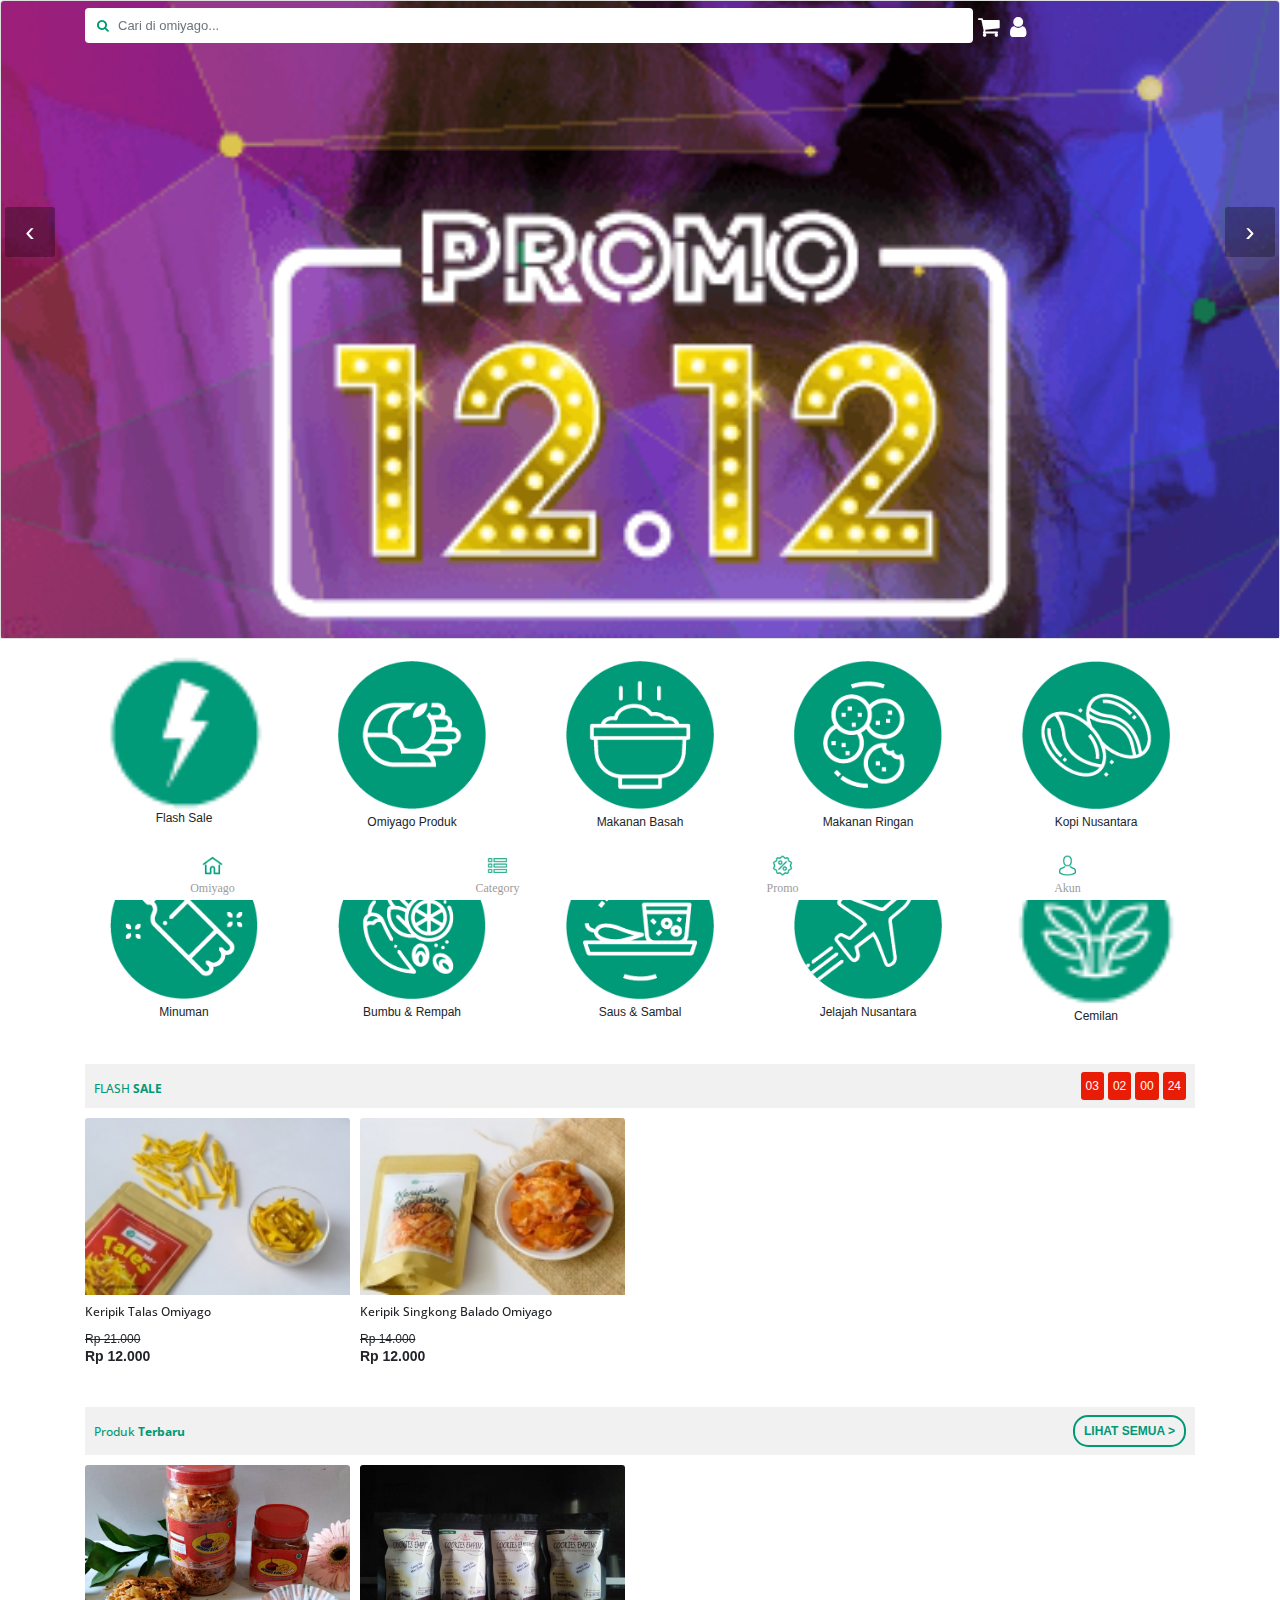
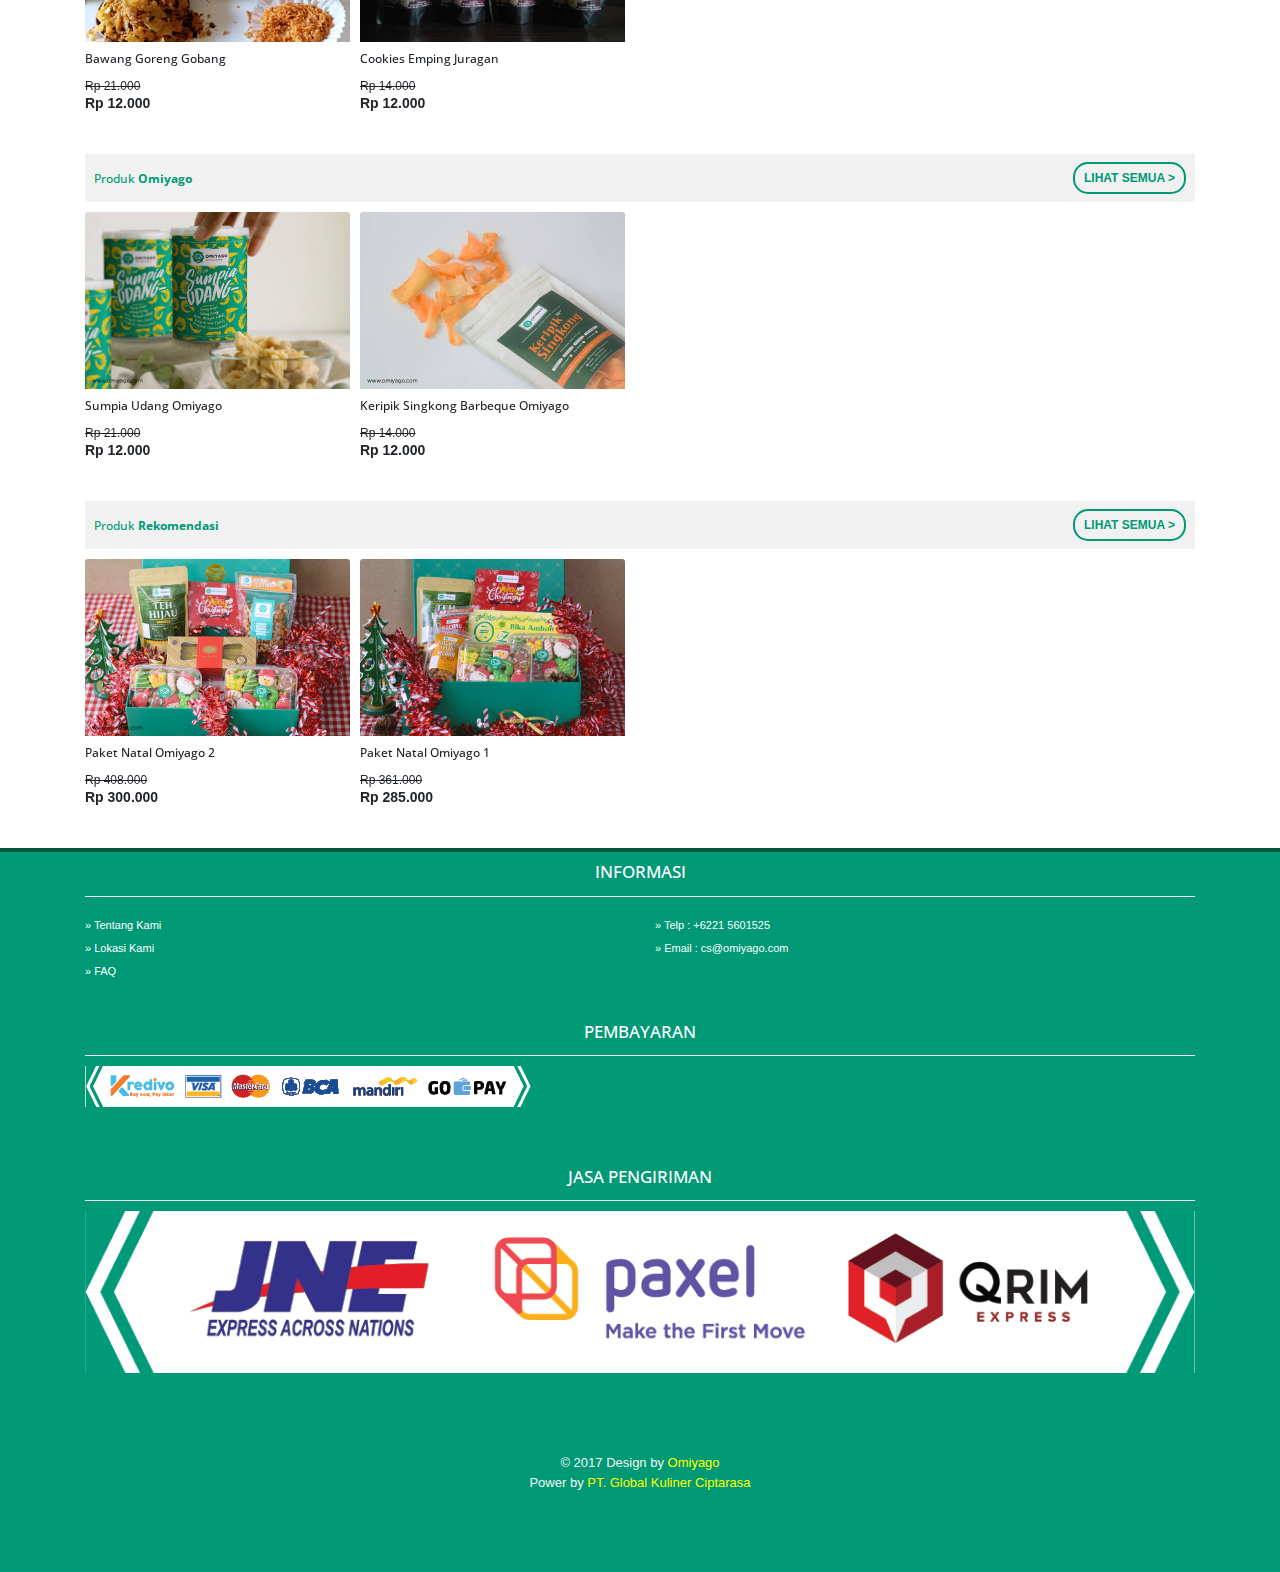
==== index.html @ 8046efe5 "first commit" ====
<!DOCTYPE html>
<html lang="en">

<head>

  <meta charset="utf-8">
  <meta name="viewport" content="width=device-width, initial-scale=1, shrink-to-fit=no">
  <meta name="description" content="">
  <meta name="author" content="">

  <title>Pusat Camilan Dan Oleh Oleh Khas Nusantara | Omiyago</title>

  <!-- Bootstrap core CSS -->
  <link href="vendor/bootstrap/css/bootstrap.min.css" rel="stylesheet">

  <!-- Custom fonts for this template -->
  <link href="vendor/fontawesome-free/css/all.min.css" rel="stylesheet" type="text/css">
  <link href='https://fonts.googleapis.com/css?family=Lora:400,700,400italic,700italic' rel='stylesheet' type='text/css'>
  <link href='https://fonts.googleapis.com/css?family=Open+Sans:300italic,400italic,600italic,700italic,800italic,400,300,600,700,800' rel='stylesheet' type='text/css'>


  <!-- Font Aweseom -->
  <link rel="stylesheet" href="https://cdnjs.cloudflare.com/ajax/libs/font-awesome/4.7.0/css/font-awesome.min.css">

  <!-- Slideshow core CSS -->
  <link rel="stylesheet" href="owlcarousel/assets/owl.carousel.min.css">
  <link rel="stylesheet" href="owlcarousel/assets/owl.theme.default.min.css">

  <!-- Custom styles for this template -->
  <link href="assets/css/style.css" rel="stylesheet">

</head>

<body>

  <!-- Navigation -->
  <nav class="navbar navbar-expand-lg navbar-light fixed-top" id="mainNav">
    <div class="container">
      <form>
        <div class="form-group">
          <input type="text" class="form-control" placeholder="Cari di omiyago...">
        </div>
        <button type="submit" class="btn btn-primary"><i class="fa fa-search" aria-hidden="true"></i></button>
      </form>
      <div class="iconTop">
        <div class="iconNavbar cart">
          <i class="fa fa-shopping-cart" aria-hidden="true"></i>
        </div>
        <div class="iconNavbar user">
          <i class="fa fa-user" aria-hidden="true"></i>
        </div>
      </div>
    </div>
  </nav>

  <section id="slideProduk">
    <div class="slidercontent">
      <div id="carousel" class="owl-carousel owl-theme">
        <div class="item">
          <div class="card h-100">
            <a href="#"><img class="card-img-top" src="assets/img/banner1.png" alt=""></a>
          </div>
        </div>
        <div class="item">
          <div class="card h-100">
            <a href="#"><img class="card-img-top" src="assets/img/banner1.png" alt=""></a>
          </div>
        </div>
        <div class="item">
          <div class="card h-100">
            <a href="#"><img class="card-img-top" src="assets/img/banner1.png" alt=""></a>
          </div>
        </div>
      </div>
    </div>
  </section>

  <section id="icons">
    <div class="container">
      <div class="row pt-3">
        <div class="cols">
          <div class="iconBullet">
            <img src="assets/img/bullet1.png" class="img-fluid">
            <div class="descIcons">
              <p>Flash Sale</p>
            </div>
          </div>
        </div>
        <div class="cols">
          <div class="iconBullet">
            <img src="assets/img/bullet2.png" class="img-fluid">
            <div class="descIcons">
              <p>Omiyago Produk</p>
            </div>
          </div>
        </div>
        <div class="cols">
          <div class="iconBullet">
            <img src="assets/img/bullet3.png" class="img-fluid">
            <div class="descIcons">
              <p>Makanan Basah</p>
            </div>
          </div>
        </div>
        <div class="cols">
          <div class="iconBullet">
            <img src="assets/img/bullet4.png" class="img-fluid">
            <div class="descIcons">
              <p>Makanan Ringan</p>
            </div>
          </div>
        </div>
        <div class="cols">
          <div class="iconBullet">
            <img src="assets/img/bullet5.png" class="img-fluid">
            <div class="descIcons">
              <p>Kopi Nusantara</p>
            </div>
          </div>
        </div>
      </div>
      <div class="row pt-3 pb-0">
        <div class="cols">
          <div class="iconBullet">
            <img src="assets/img/bullet6.png" class="img-fluid">
            <div class="descIcons">
              <p>Minuman</p>
            </div>
          </div>
        </div>
        <div class="cols">
          <div class="iconBullet">
            <img src="assets/img/bullet7.png" class="img-fluid">
            <div class="descIcons">
              <p>Bumbu & Rempah</p>
            </div>
          </div>
        </div>
        <div class="cols">
          <div class="iconBullet">
            <img src="assets/img/bullet8.png" class="img-fluid">
            <div class="descIcons">
              <p>Saus & Sambal</p>
            </div>
          </div>
        </div>
        <div class="cols">
          <div class="iconBullet">
            <img src="assets/img/bullet9.png" class="img-fluid">
            <div class="descIcons">
              <p>Jelajah Nusantara</p>
            </div>
          </div>
        </div>
        <div class="cols">
          <div class="iconBullet">
            <img src="assets/img/bullet10.png" class="img-fluid">
            <div class="descIcons">
              <p>Cemilan</p>
            </div>
          </div>
        </div>
      </div>
    </div>
  </section>

  <section id="colProduk">
    <div class="container">
      <div class="heading">
        <h2>FLASH <span>SALE</span></h2>
        <div class="timer">
          <div class="time">03</div><div class="time">02</div><div class="time">00</div><div class="time">24</div>
        </div>
      </div>
      <div class="row">
        <div class="col-12 col-sm-6">
          <div id="carousel2" class="owl-carousel owl-theme">
            <div class="item">
              <div class="cards h-100">
                <a href="#">
                  <img class="card-img-top" src="assets/img/produk1.jpg" alt="">
                  <div class="descProduk">
                    <h2>Keripik Talas Omiyago</h2>
                    <div class="price">
                      <del>Rp 21.000</del>
                      <p>Rp 12.000</p>
                    </div>
                  </div>
                </a>
              </div>
            </div>

            <div class="item">
              <div class="cards h-100">
                <a href="#">
                  <img class="card-img-top" src="assets/img/produk2.jpg" alt="">
                  <div class="descProduk">
                    <h2>Keripik Singkong Balado Omiyago</h2>
                    <div class="price">
                      <del>Rp 14.000</del>
                      <p>Rp 12.000</p>
                    </div>
                  </div>
                </a>
              </div>
            </div>

            <div class="item">
              <div class="cards h-100">
                <a href="#">
                  <img class="card-img-top" src="assets/img/produk3.jpg" alt="">
                  <div class="descProduk">
                    <h2>Kacang Telur Medan Manis Omiyago 100gr</h2>
                    <div class="price">
                      <del>Rp 16.000</del>
                      <p>Rp 12.000</p>
                    </div>
                  </div>
                </a>
              </div>
            </div>
          </div>
        </div>
      </div>
    </div>
  </section>

  <section id="colProduk">
    <div class="container">
      <div class="heading">
        <h2>Produk <span>Terbaru</span></h2>
        <div class="more">
          <div class="textMore">
            <p>LIHAT SEMUA ></p>
          </div>
        </div>
      </div>
      <div class="row">
        <div class="col-12 col-sm-6">
          <div id="carousel3" class="owl-carousel owl-theme">
            <div class="item">
              <div class="cards h-100">
                <a href="#">
                  <img class="card-img-top" src="assets/img/produk4.jpg" alt="">
                  <div class="descProduk">
                    <h2>Bawang Goreng Gobang</h2>
                    <div class="price">
                      <del>Rp 21.000</del>
                      <p>Rp 12.000</p>
                    </div>
                  </div>
                </a>
              </div>
            </div>

            <div class="item">
              <div class="cards h-100">
                <a href="#">
                  <img class="card-img-top" src="assets/img/produk5.jpg" alt="">
                  <div class="descProduk">
                    <h2>Cookies Emping Juragan</h2>
                    <div class="price">
                      <del>Rp 14.000</del>
                      <p>Rp 12.000</p>
                    </div>
                  </div>
                </a>
              </div>
            </div>

            <div class="item">
              <div class="cards h-100">
                <a href="#">
                  <img class="card-img-top" src="assets/img/produk6.jpg" alt="">
                  <div class="descProduk">
                    <h2>Kering Kentang Mustofa</h2>
                    <div class="price">
                      <del>Rp 16.000</del>
                      <p>Rp 12.000</p>
                    </div>
                  </div>
                </a>
              </div>
            </div>
          </div>
        </div>
      </div>
    </div>
  </section>

  <section id="colProduk">
    <div class="container">
      <div class="heading">
        <h2>Produk <span>Omiyago</span></h2>
        <div class="more">
          <div class="textMore">
            <p>LIHAT SEMUA ></p>
          </div>
        </div>
      </div>
      <div class="row">
        <div class="col-12 col-sm-6">
          <div id="carousel4" class="owl-carousel owl-theme">
            <div class="item">
              <div class="cards h-100">
                <a href="#">
                  <img class="card-img-top" src="assets/img/produk7.jpg" alt="">
                  <div class="descProduk">
                    <h2>Sumpia Udang Omiyago</h2>
                    <div class="price">
                      <del>Rp 21.000</del>
                      <p>Rp 12.000</p>
                    </div>
                  </div>
                </a>
              </div>
            </div>

            <div class="item">
              <div class="cards h-100">
                <a href="#">
                  <img class="card-img-top" src="assets/img/produk8.jpg" alt="">
                  <div class="descProduk">
                    <h2>Keripik Singkong Barbeque Omiyago</h2>
                    <div class="price">
                      <del>Rp 14.000</del>
                      <p>Rp 12.000</p>
                    </div>
                  </div>
                </a>
              </div>
            </div>

            <div class="item">
              <div class="cards h-100">
                <a href="#">
                  <img class="card-img-top" src="assets/img/produk3.jpg" alt="">
                  <div class="descProduk">
                    <h2>Kacang Telur Medan Manis Omiyago 100gr</h2>
                    <div class="price">
                      <del>Rp 16.000</del>
                      <p>Rp 12.000</p>
                    </div>
                  </div>
                </a>
              </div>
            </div>
          </div>
        </div>
      </div>
    </div>
  </section>

  <section id="colProduk">
    <div class="container">
      <div class="heading">
        <h2>Produk <span>Rekomendasi</span></h2>
        <div class="more">
          <div class="textMore">
            <p>LIHAT SEMUA ></p>
          </div>
        </div>
      </div>
      <div class="row">
        <div class="col-12 col-sm-6">
          <div id="carousel5" class="owl-carousel owl-theme">
            <div class="item">
              <div class="cards h-100">
                <a href="#">
                  <img class="card-img-top" src="assets/img/produk9.jpg" alt="">
                  <div class="descProduk">
                    <h2>Paket Natal Omiyago 2</h2>
                    <div class="price">
                      <del>Rp 408.000</del>
                      <p>Rp 300.000</p>
                    </div>
                  </div>
                </a>
              </div>
            </div>

            <div class="item">
              <div class="cards h-100">
                <a href="#">
                  <img class="card-img-top" src="assets/img/produk10.jpg" alt="">
                  <div class="descProduk">
                    <h2>Paket Natal Omiyago 1</h2>
                    <div class="price">
                      <del>Rp 361.000</del>
                      <p>Rp 285.000</p>
                    </div>
                  </div>
                </a>
              </div>
            </div>

            <div class="item">
              <div class="cards h-100">
                <a href="#">
                  <img class="card-img-top" src="assets/img/produk11.jpg" alt="">
                  <div class="descProduk">
                    <h2>Paket Natal Traveloka</h2>
                    <div class="price">
                      <del>Rp 16.000</del>
                      <p>Rp 12.000</p>
                    </div>
                  </div>
                </a>
              </div>
            </div>
          </div>
        </div>
      </div>
    </div>
  </section>

  <footer>
    <div class="container">
      <div class="footerLink">
        <div class="heading">
          <h2>INFORMASI</h2>
        </div>
        <div class="row">
          <div class="col-6 colsm-6">
            <div class="linkFooter">
              <ul>
                <li>
                  <a href="#">» Tentang Kami</a>
                </li>
                <li>
                  <a href="#">» Lokasi Kami</a>
                </li>
                <li>
                  <a href="#">» FAQ</a>
                </li>
              </ul>
            </div>
          </div>
          <div class="col-6 colsm-6">
            <div class="linkFooter">
              <ul>
                <li>
                  <a href="#">» Telp : +6221 5601525</a>
                </li>
                <li>
                  <a href="#">» Email : cs@omiyago.com</a>
                </li>
              </ul>
            </div>
          </div>
        </div>
      </div>
      <br>
      <div class="footerLink">
        <div class="heading">
          <h2>PEMBAYARAN</h2>
        </div>
        <div class="row">
          <div class="col-12 colsm-12">
            <div class="linkFooter">
              <img src="assets/img/payment.png" class="img-fluid">
            </div>
          </div>
        </div>
      </div>
      <br>
      <br>
      <div class="footerLink">
        <div class="heading">
          <h2>JASA PENGIRIMAN</h2>
        </div>
        <div class="row">
          <div class="col-12 colsm-12">
            <div class="linkFooter">
              <img src="assets/img/shipping.png" class="img-fluid">
            </div>
          </div>
        </div>
      </div>
      <div class="copyright">
        <p>© 2017 Design by <span>Omiyago</span></p>
        <p>Power by <span>PT. Global Kuliner Ciptarasa</span></p>
      </div>
    </div>
  </footer>

  <div class="menuButton">
    <div class="container">
      <div class="row">
        <div class="col-3">
          <div class="colMenus">
            <a href="#">
              <img src="assets/img/home.png" class="img-fluid">
              <p>Omiyago</p>
            </a>
          </div>
        </div>
        <div class="col-3">
          <div class="colMenus">
            <a href="#">
              <img src="assets/img/kategori.png" class="img-fluid">
              <p>Category</p>
            </a>
          </div>
        </div>
        <div class="col-3">
          <div class="colMenus">
            <a href="#">
              <img src="assets/img/promo.png" class="img-fluid">
              <p>Promo</p>
            </a>
          </div>
        </div>
        <div class="col-3">
          <div class="colMenus">
            <a href="#">
              <img src="assets/img/akun.png" class="img-fluid">
              <p>Akun</p>
            </a>
          </div>
        </div>
      </div>
    </div>
  </div>


  <!-- Bootstrap core JavaScript -->
  <script src="vendor/jquery/jquery.min.js"></script>
  <script src="owlcarousel/owl.carousel.js"></script>
  <script src="vendor/bootstrap/js/bootstrap.bundle.min.js"></script>



  <script>
    $(document).ready(function() {
      $("#carousel").owlCarousel({
        nav: true,
        loop: true,
        margin: 0,
        dots : false,
        autoplay:true,
        autoplayTimeout: 8000,
        autoplaySpeed: 5000,
        responsive:{
          0:{
              items:1
          },
          600:{
              items:1
          },
          1000:{
              items:1
          }
        }
      });

      $("#carousel2").owlCarousel({
        nav: false,
        loop: true,
        margin: 10,
        dots : false,
        autoplay:false,
        autoplayTimeout: 8000,
        autoplaySpeed: 5000,
        responsive:{
          0:{
              items:2
          },
          600:{
              items:2
          },
          1000:{
              items:2
          }
        }
      });

      $("#carousel3").owlCarousel({
        nav: false,
        loop: true,
        margin: 10,
        dots : false,
        autoplay:false,
        autoplayTimeout: 8000,
        autoplaySpeed: 5000,
        responsive:{
          0:{
              items:2
          },
          600:{
              items:2
          },
          1000:{
              items:2
          }
        }
      });

      $("#carousel4").owlCarousel({
        nav: false,
        loop: true,
        margin: 10,
        dots : false,
        autoplay:false,
        autoplayTimeout: 8000,
        autoplaySpeed: 5000,
        responsive:{
          0:{
              items:2
          },
          600:{
              items:2
          },
          1000:{
              items:2
          }
        }
      });

      $("#carousel5").owlCarousel({
        nav: false,
        loop: true,
        margin: 10,
        dots : false,
        autoplay:false,
        autoplayTimeout: 8000,
        autoplaySpeed: 5000,
        responsive:{
          0:{
              items:2
          },
          600:{
              items:2
          },
          1000:{
              items:2
          }
        }
      });


    });
  </script>

</body>

</html>
---- assets/css/style.css ----
body {
  font-size: 20px;
  color: #212529;
  font-family: sans-serif;
}

p {
  line-height: 1.5;
  margin: 30px 0;
}

p a {
  text-decoration: underline;
}

h1,
h2,
h3,
h4,
h5,
h6 {
  font-family: 'Open Sans', 'Helvetica Neue', Helvetica, Arial, sans-serif;
}

a {
  color: #212529;
  transition: all 0.2s;
}

a:hover {
  color: inherit;
  text-decoration: none;
}

::-moz-selection {
  color: #fff;
  background: #0085A1;
  text-shadow: none;
}

::selection {
  color: #fff;
  background: #0085A1;
  text-shadow: none;
}

img::-moz-selection {
  color: #fff;
  background: transparent;
}

img::selection {
  color: #fff;
  background: transparent;
}

img::-moz-selection {
  color: #fff;
  background: transparent;
}

#mainNav {
  position: absolute;
  background: transparent;
}
#mainNav form{
  width: 80%;
  position: relative;
}
#mainNav form input{
  border: 0px;
  height: 35px;
  font-size: 13px;
  padding-left: 33px;
}
#mainNav form button{
  top: -1px;
  border: 0px;
  color: #009975;
  position: absolute;
  background: transparent;
}
#mainNav form button i{
  font-size: 13px;
}
#mainNav .iconTop {
  width: 20%;
  margin-top: -11px;
}
#mainNav .iconTop .iconNavbar {
  float: left;
  width: 30px;
  text-align: center;
}
#mainNav .iconTop .iconNavbar i{
  color: #ffffff;
  font-size: 23px;
}

#mainNav .navbar-brand {
  font-weight: 800;
  color: #343a40;
}

#mainNav .navbar-toggler {
  font-size: 12px;
  font-weight: 800;
  padding: 13px;
  text-transform: uppercase;
  color: #343a40;
}

#mainNav .navbar-nav > li.nav-item > a {
  font-size: 12px;
  font-weight: 800;
  letter-spacing: 1px;
  text-transform: uppercase;
}

@media only screen and (min-width: 992px) {
  #mainNav {
    border-bottom: 1px solid transparent;
    background: transparent;
  }
  #mainNav .navbar-brand {
    padding: 10px 20px;
    color: #fff;
  }
  #mainNav .navbar-brand:focus, #mainNav .navbar-brand:hover {
    color: rgba(255, 255, 255, 0.8);
  }
  #mainNav .navbar-nav > li.nav-item > a {
    padding: 10px 20px;
    color: #fff;
  }
  #mainNav .navbar-nav > li.nav-item > a:focus, #mainNav .navbar-nav > li.nav-item > a:hover {
    color: rgba(255, 255, 255, 0.8);
  }
}

@media only screen and (min-width: 992px) {
  #mainNav {
    transition: background-color 0.2s;
    /* Force Hardware Acceleration in WebKit */
    transform: translate3d(0, 0, 0);
    -webkit-backface-visibility: hidden;
  }
  #mainNav.is-fixed {
    /* when the user scrolls down, we hide the header right above the viewport */
    position: fixed;
    top: -67px;
    transition: transform 0.2s;
    border-bottom: 1px solid white;
    background-color: rgba(255, 255, 255, 0.9);
  }
  #mainNav.is-fixed .navbar-brand {
    color: #212529;
  }
  #mainNav.is-fixed .navbar-brand:focus, #mainNav.is-fixed .navbar-brand:hover {
    color: #0085A1;
  }
  #mainNav.is-fixed .navbar-nav > li.nav-item > a {
    color: #212529;
  }
  #mainNav.is-fixed .navbar-nav > li.nav-item > a:focus, #mainNav.is-fixed .navbar-nav > li.nav-item > a:hover {
    color: #0085A1;
  }
  #mainNav.is-visible {
    /* if the user changes the scrolling direction, we show the header */
    transform: translate3d(0, 100%, 0);
  }
}

#slideProduk .slidercontent .owl-nav {
  top: 30%;
  width: 100%;
  position: absolute;
}
#slideProduk .slidercontent .owl-nav button{
  width: 50px;
  height: 50px;
  color: #ffffff;
  background-color: rgba(0,0,0,0.3);
}
#slideProduk .slidercontent .owl-nav button span{
  font-size: 28px;
}
#slideProduk .slidercontent .owl-nav button.owl-prev{
  float: left;
}
#slideProduk .slidercontent .owl-nav button.owl-next{
  float: right;
}


#icons .cols {
  float: left;
  width: 20%;
  text-align: center;
}
#icons .cols .iconBullet img{
  width: 70%;
}
#icons .cols .iconBullet .descIcons p {
  margin: 0px;
  font-size: 12px;
  line-height: 15px;
  font-weight: 500;
}

#masterBannerProduk .slideThumb .slider figure {
  margin-bottom: 0px;
}
#masterBannerProduk .titleProduk {
  margin-left: 15px;
  margin-right: 15px;
  margin-bottom: 15px;
  padding-bottom: 15px;
  border-bottom: 1px solid #c9c9c9;
}
#masterBannerProduk .titleProduk h2 {
  color: #1ABC9C;
  font-size: 22px;
  font-weight: 600;
}
#masterBannerProduk .titleProduk .priceDetail h3 {
  font-size: 22px;
  font-family: serif;
  margin-bottom: 0px;
}
#masterBannerProduk .titleProduk .priceDetail h3 span {
  color: #c5c5c5;
  margin-right: 11px;
  text-decoration: line-through;
}

#masterBannerProduk .descProdukDetail {
  margin: 15px;
}
#masterBannerProduk .descProdukDetail h1 {
  font-size: 13px;
  font-weight: bolder;
}
#masterBannerProduk .descProdukDetail p{
  font-size: 13px;
  color: #6e6e6e;
  font-family: serif;
}





#colProduk {
  margin-top: 40px;
  margin-bottom: 40px;
}
#colProduk .heading {
  padding: 8px 9px;
  overflow: hidden;
  margin-bottom: 10px;
  background-color: #f1f1f1;
}
#colProduk .heading h2{
  float: left;
  color: #009975;
  font-size: 12px;
  padding-top: 10px;
  margin-bottom: 0px;
}
#colProduk .heading h2 span{
  font-weight: bold;
}
#colProduk .heading .more {
  float: right;
}
#colProduk .heading .more .textMore {
  color: #009975;
  padding: 5px 9px;
  border-radius: 15px;
  border: 2px solid #009975;
}
#colProduk .heading .more .textMore p {
  margin: 0px;
  font-size: 12px;
  font-weight: 600;
}
#colProduk .heading .timer{
  float: right;
  margin-bottom: 0px;
}
#colProduk .heading .timer .time{
  float: left;
  padding: 5px;
  color: #ffffff;
  font-size: 12px;
  margin-left: 4px;
  border-radius: 3px;
  background: #e91c06;
  font-family: sans-serif;
}
#colProduk .item img {
  margin-bottom: 10px;
}
#colProduk .descProduk h2 {
  font-size: 12px;
  margin-bottom: 2px;
}
#colProduk .descProduk .price del {
  margin: 0px;
  font-size: 12px;
}
#colProduk .descProduk .price p {
  margin: 0px;
  font-size: 14px;
  margin-top: -5px;
  font-weight: 600;
}


footer {
  padding-top: 10px;
  background-color: #009975;
  border-top: 4px solid #005642;
}
footer .heading{
  text-align: center;
  margin-bottom: 10px;
  padding-bottom: 5px;
  border-bottom: 1px solid #f1f1f1;
}
footer .heading h2{
  color: #ffffff;
  font-size: 17px;
}
footer .linkFooter ul {
  padding-left: 0px;
}
footer .linkFooter ul li{
  list-style: none;
  margin-bottom: -7px;
}
footer .linkFooter ul li a{
  color: #ffffff;
  font-size: 11px;
}
footer .copyright {
  margin-top: 4em;
  text-align: center;
  padding-bottom: 4em;
}
footer .copyright p{
  margin: 0px;
  font-size: 13px;
  color: #f6f6f6;
}
footer .copyright p span{
  color: #ffff02;
}

.menuButton {
  bottom: 0;
  width: 100%;
  z-index: 999;
  position: fixed;
  padding: 3px 5px;
  background: #ffffff;
}
.menuButton .colMenus {
  text-align: center;
}
.menuButton .colMenus a img {
  width: 25px;
}
.menuButton .colMenus a p {
  margin: 0px;
  color: #9c9c9c;
  font-size: 12px;
  font-family: serif;
}
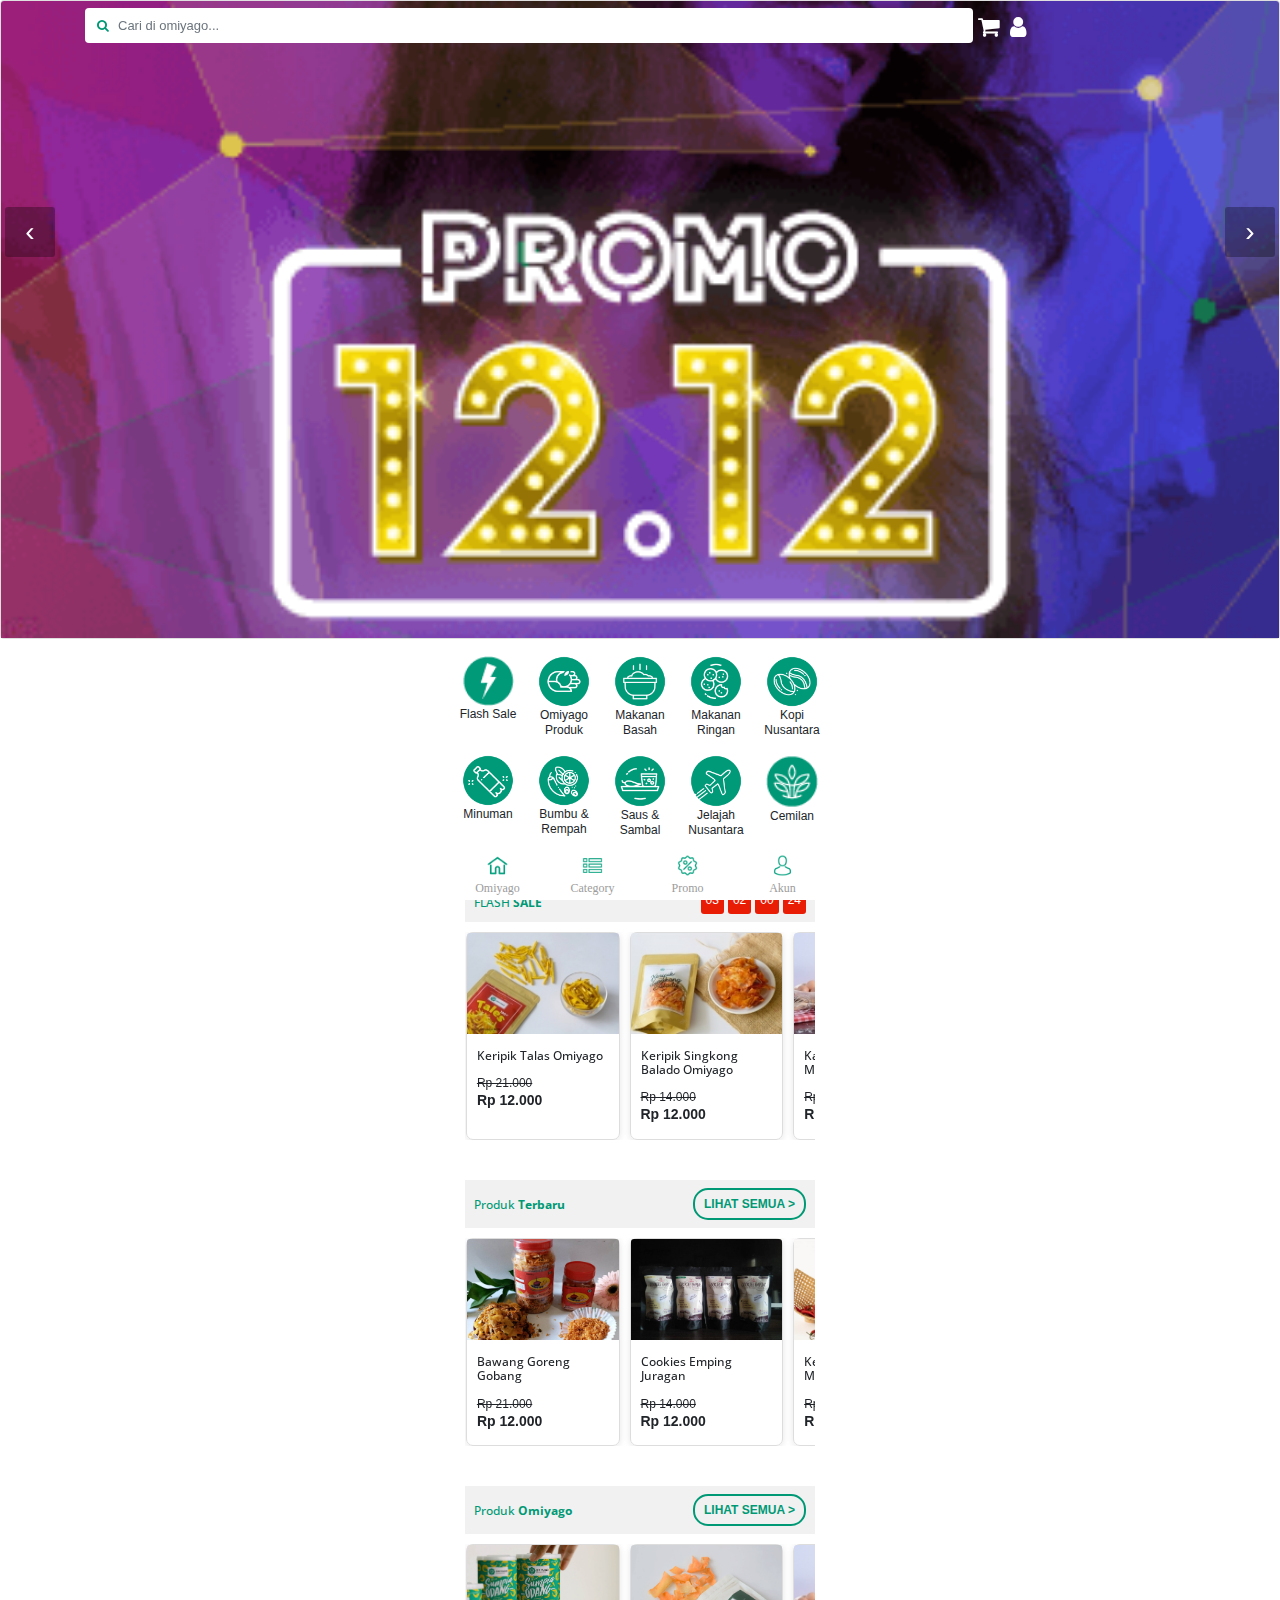
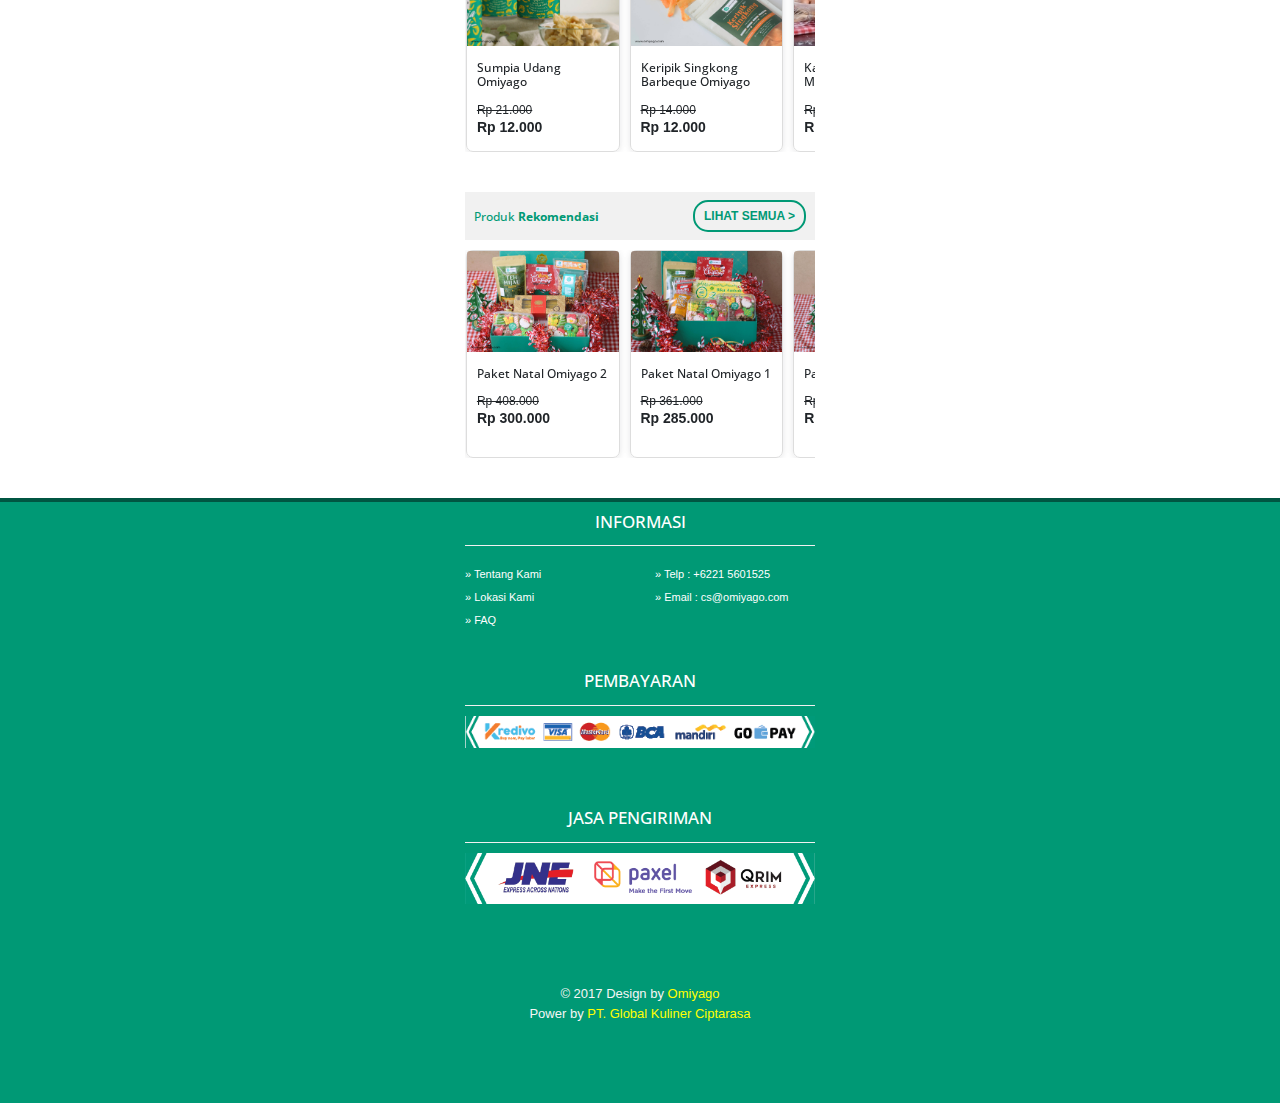
==== commit b9108ff9: "update all" ====
--- a/index.html
+++ b/index.html
@@ -37,7 +37,7 @@
   <nav class="navbar navbar-expand-lg navbar-light fixed-top" id="mainNav">
     <div class="container">
       <form>
-        <div class="form-group">
+        <div class="form-groups">
           <input type="text" class="form-control" placeholder="Cari di omiyago...">
         </div>
         <button type="submit" class="btn btn-primary"><i class="fa fa-search" aria-hidden="true"></i></button>
@@ -77,86 +77,90 @@
 
   <section id="icons">
     <div class="container">
-      <div class="row pt-3">
-        <div class="cols">
-          <div class="iconBullet">
-            <img src="assets/img/bullet1.png" class="img-fluid">
-            <div class="descIcons">
-              <p>Flash Sale</p>
-            </div>
-          </div>
-        </div>
-        <div class="cols">
-          <div class="iconBullet">
-            <img src="assets/img/bullet2.png" class="img-fluid">
-            <div class="descIcons">
-              <p>Omiyago Produk</p>
-            </div>
-          </div>
-        </div>
-        <div class="cols">
-          <div class="iconBullet">
-            <img src="assets/img/bullet3.png" class="img-fluid">
-            <div class="descIcons">
-              <p>Makanan Basah</p>
-            </div>
-          </div>
-        </div>
-        <div class="cols">
-          <div class="iconBullet">
-            <img src="assets/img/bullet4.png" class="img-fluid">
-            <div class="descIcons">
-              <p>Makanan Ringan</p>
-            </div>
-          </div>
-        </div>
-        <div class="cols">
-          <div class="iconBullet">
-            <img src="assets/img/bullet5.png" class="img-fluid">
-            <div class="descIcons">
-              <p>Kopi Nusantara</p>
-            </div>
-          </div>
-        </div>
-      </div>
-      <div class="row pt-3 pb-0">
-        <div class="cols">
-          <div class="iconBullet">
-            <img src="assets/img/bullet6.png" class="img-fluid">
-            <div class="descIcons">
-              <p>Minuman</p>
-            </div>
-          </div>
-        </div>
-        <div class="cols">
-          <div class="iconBullet">
-            <img src="assets/img/bullet7.png" class="img-fluid">
-            <div class="descIcons">
-              <p>Bumbu & Rempah</p>
-            </div>
-          </div>
-        </div>
-        <div class="cols">
-          <div class="iconBullet">
-            <img src="assets/img/bullet8.png" class="img-fluid">
-            <div class="descIcons">
-              <p>Saus & Sambal</p>
-            </div>
-          </div>
-        </div>
-        <div class="cols">
-          <div class="iconBullet">
-            <img src="assets/img/bullet9.png" class="img-fluid">
-            <div class="descIcons">
-              <p>Jelajah Nusantara</p>
-            </div>
-          </div>
-        </div>
-        <div class="cols">
-          <div class="iconBullet">
-            <img src="assets/img/bullet10.png" class="img-fluid">
-            <div class="descIcons">
-              <p>Cemilan</p>
+      <div class="row">
+        <div class="col-12 col-sm-12 col-lg-4 mx-auto">
+          <div class="row pt-3">
+            <div class="cols">
+              <div class="iconBullet">
+                <img src="assets/img/bullet1.png" class="img-fluid">
+                <div class="descIcons">
+                  <p>Flash Sale</p>
+                </div>
+              </div>
+            </div>
+            <div class="cols">
+              <div class="iconBullet">
+                <img src="assets/img/bullet2.png" class="img-fluid">
+                <div class="descIcons">
+                  <p>Omiyago Produk</p>
+                </div>
+              </div>
+            </div>
+            <div class="cols">
+              <div class="iconBullet">
+                <img src="assets/img/bullet3.png" class="img-fluid">
+                <div class="descIcons">
+                  <p>Makanan Basah</p>
+                </div>
+              </div>
+            </div>
+            <div class="cols">
+              <div class="iconBullet">
+                <img src="assets/img/bullet4.png" class="img-fluid">
+                <div class="descIcons">
+                  <p>Makanan Ringan</p>
+                </div>
+              </div>
+            </div>
+            <div class="cols">
+              <div class="iconBullet">
+                <img src="assets/img/bullet5.png" class="img-fluid">
+                <div class="descIcons">
+                  <p>Kopi Nusantara</p>
+                </div>
+              </div>
+            </div>
+          </div>
+          <div class="row pt-3 pb-0">
+            <div class="cols">
+              <div class="iconBullet">
+                <img src="assets/img/bullet6.png" class="img-fluid">
+                <div class="descIcons">
+                  <p>Minuman</p>
+                </div>
+              </div>
+            </div>
+            <div class="cols">
+              <div class="iconBullet">
+                <img src="assets/img/bullet7.png" class="img-fluid">
+                <div class="descIcons">
+                  <p>Bumbu & Rempah</p>
+                </div>
+              </div>
+            </div>
+            <div class="cols">
+              <div class="iconBullet">
+                <img src="assets/img/bullet8.png" class="img-fluid">
+                <div class="descIcons">
+                  <p>Saus & Sambal</p>
+                </div>
+              </div>
+            </div>
+            <div class="cols">
+              <div class="iconBullet">
+                <img src="assets/img/bullet9.png" class="img-fluid">
+                <div class="descIcons">
+                  <p>Jelajah Nusantara</p>
+                </div>
+              </div>
+            </div>
+            <div class="cols">
+              <div class="iconBullet">
+                <img src="assets/img/bullet10.png" class="img-fluid">
+                <div class="descIcons">
+                  <p>Cemilan</p>
+                </div>
+              </div>
             </div>
           </div>
         </div>
@@ -166,14 +170,18 @@
 
   <section id="colProduk">
     <div class="container">
-      <div class="heading">
-        <h2>FLASH <span>SALE</span></h2>
-        <div class="timer">
-          <div class="time">03</div><div class="time">02</div><div class="time">00</div><div class="time">24</div>
-        </div>
-      </div>
-      <div class="row">
-        <div class="col-12 col-sm-6">
+      <div class="row">
+        <div class="col-12 col-sm-12 col-lg-4 mx-auto">
+          <div class="heading">
+            <h2>FLASH <span>SALE</span></h2>
+            <div class="timer">
+              <div class="time">03</div><div class="time">02</div><div class="time">00</div><div class="time">24</div>
+            </div>
+          </div>
+        </div>
+      </div>
+      <div class="row">
+        <div class="col-12 col-sm-6 col-lg-4 mx-auto">
           <div id="carousel2" class="owl-carousel owl-theme">
             <div class="item">
               <div class="cards h-100">
@@ -227,16 +235,20 @@
 
   <section id="colProduk">
     <div class="container">
-      <div class="heading">
-        <h2>Produk <span>Terbaru</span></h2>
-        <div class="more">
-          <div class="textMore">
-            <p>LIHAT SEMUA ></p>
-          </div>
-        </div>
-      </div>
-      <div class="row">
-        <div class="col-12 col-sm-6">
+      <div class="row">
+        <div class="col-12 col-sm-12 col-lg-4 mx-auto">
+          <div class="heading">
+            <h2>Produk <span>Terbaru</span></h2>
+            <div class="more">
+              <div class="textMore">
+                <p>LIHAT SEMUA ></p>
+              </div>
+            </div>
+          </div>
+        </div>
+      </div>
+      <div class="row">
+        <div class="col-12 col-sm-6 col-lg-4 mx-auto">
           <div id="carousel3" class="owl-carousel owl-theme">
             <div class="item">
               <div class="cards h-100">
@@ -290,16 +302,20 @@
 
   <section id="colProduk">
     <div class="container">
-      <div class="heading">
-        <h2>Produk <span>Omiyago</span></h2>
-        <div class="more">
-          <div class="textMore">
-            <p>LIHAT SEMUA ></p>
-          </div>
-        </div>
-      </div>
-      <div class="row">
-        <div class="col-12 col-sm-6">
+      <div class="row">
+        <div class="col-12 col-sm-12 col-lg-4 mx-auto">
+          <div class="heading">
+            <h2>Produk <span>Omiyago</span></h2>
+            <div class="more">
+              <div class="textMore">
+                <p>LIHAT SEMUA ></p>
+              </div>
+            </div>
+          </div>
+        </div>
+      </div>
+      <div class="row">
+        <div class="col-12 col-sm-6 col-lg-4 mx-auto">
           <div id="carousel4" class="owl-carousel owl-theme">
             <div class="item">
               <div class="cards h-100">
@@ -353,16 +369,20 @@
 
   <section id="colProduk">
     <div class="container">
-      <div class="heading">
-        <h2>Produk <span>Rekomendasi</span></h2>
-        <div class="more">
-          <div class="textMore">
-            <p>LIHAT SEMUA ></p>
-          </div>
-        </div>
-      </div>
-      <div class="row">
-        <div class="col-12 col-sm-6">
+      <div class="row">
+        <div class="col-12 col-sm-12 col-lg-4 mx-auto">
+          <div class="heading">
+            <h2>Produk <span>Rekomendasi</span></h2>
+            <div class="more">
+              <div class="textMore">
+                <p>LIHAT SEMUA ></p>
+              </div>
+            </div>
+          </div>
+        </div>
+      </div>
+      <div class="row">
+        <div class="col-12 col-sm-6 col-lg-4 mx-auto">
           <div id="carousel5" class="owl-carousel owl-theme">
             <div class="item">
               <div class="cards h-100">
@@ -416,70 +436,74 @@
 
   <footer>
     <div class="container">
-      <div class="footerLink">
-        <div class="heading">
-          <h2>INFORMASI</h2>
-        </div>
-        <div class="row">
-          <div class="col-6 colsm-6">
-            <div class="linkFooter">
-              <ul>
-                <li>
-                  <a href="#">» Tentang Kami</a>
-                </li>
-                <li>
-                  <a href="#">» Lokasi Kami</a>
-                </li>
-                <li>
-                  <a href="#">» FAQ</a>
-                </li>
-              </ul>
-            </div>
-          </div>
-          <div class="col-6 colsm-6">
-            <div class="linkFooter">
-              <ul>
-                <li>
-                  <a href="#">» Telp : +6221 5601525</a>
-                </li>
-                <li>
-                  <a href="#">» Email : cs@omiyago.com</a>
-                </li>
-              </ul>
-            </div>
-          </div>
-        </div>
-      </div>
-      <br>
-      <div class="footerLink">
-        <div class="heading">
-          <h2>PEMBAYARAN</h2>
-        </div>
-        <div class="row">
-          <div class="col-12 colsm-12">
-            <div class="linkFooter">
-              <img src="assets/img/payment.png" class="img-fluid">
-            </div>
-          </div>
-        </div>
-      </div>
-      <br>
-      <br>
-      <div class="footerLink">
-        <div class="heading">
-          <h2>JASA PENGIRIMAN</h2>
-        </div>
-        <div class="row">
-          <div class="col-12 colsm-12">
-            <div class="linkFooter">
-              <img src="assets/img/shipping.png" class="img-fluid">
-            </div>
-          </div>
-        </div>
-      </div>
-      <div class="copyright">
-        <p>© 2017 Design by <span>Omiyago</span></p>
-        <p>Power by <span>PT. Global Kuliner Ciptarasa</span></p>
+      <div class="row">
+        <div class="col-12 col-sm-12 col-lg-4 mx-auto">
+          <div class="footerLink">
+            <div class="heading">
+              <h2>INFORMASI</h2>
+            </div>
+            <div class="row">
+              <div class="col-6 col-sm-6">
+                <div class="linkFooter">
+                  <ul>
+                    <li>
+                      <a href="#">» Tentang Kami</a>
+                    </li>
+                    <li>
+                      <a href="#">» Lokasi Kami</a>
+                    </li>
+                    <li>
+                      <a href="#">» FAQ</a>
+                    </li>
+                  </ul>
+                </div>
+              </div>
+              <div class="col-6 col-sm-6">
+                <div class="linkFooter">
+                  <ul>
+                    <li>
+                      <a href="#">» Telp : +6221 5601525</a>
+                    </li>
+                    <li>
+                      <a href="#">» Email : cs@omiyago.com</a>
+                    </li>
+                  </ul>
+                </div>
+              </div>
+            </div>
+          </div>
+          <br>
+          <div class="footerLink">
+            <div class="heading">
+              <h2>PEMBAYARAN</h2>
+            </div>
+            <div class="row">
+              <div class="col-12 col-sm-12">
+                <div class="linkFooter">
+                  <img src="assets/img/payment.png" class="img-fluid">
+                </div>
+              </div>
+            </div>
+          </div>
+          <br>
+          <br>
+          <div class="footerLink">
+            <div class="heading">
+              <h2>JASA PENGIRIMAN</h2>
+            </div>
+            <div class="row">
+              <div class="col-12 colsm-12">
+                <div class="linkFooter">
+                  <img src="assets/img/shipping.png" class="img-fluid">
+                </div>
+              </div>
+            </div>
+          </div>
+          <div class="copyright">
+            <p>© 2017 Design by <span>Omiyago</span></p>
+            <p>Power by <span>PT. Global Kuliner Ciptarasa</span></p>
+          </div>
+        </div>
       </div>
     </div>
   </footer>
@@ -487,36 +511,40 @@
   <div class="menuButton">
     <div class="container">
       <div class="row">
-        <div class="col-3">
-          <div class="colMenus">
-            <a href="#">
-              <img src="assets/img/home.png" class="img-fluid">
-              <p>Omiyago</p>
-            </a>
-          </div>
-        </div>
-        <div class="col-3">
-          <div class="colMenus">
-            <a href="#">
-              <img src="assets/img/kategori.png" class="img-fluid">
-              <p>Category</p>
-            </a>
-          </div>
-        </div>
-        <div class="col-3">
-          <div class="colMenus">
-            <a href="#">
-              <img src="assets/img/promo.png" class="img-fluid">
-              <p>Promo</p>
-            </a>
-          </div>
-        </div>
-        <div class="col-3">
-          <div class="colMenus">
-            <a href="#">
-              <img src="assets/img/akun.png" class="img-fluid">
-              <p>Akun</p>
-            </a>
+        <div class="col-12 col-sm-12 col-lg-4 mx-auto">
+          <div class="row">
+            <div class="col-3">
+              <div class="colMenus">
+                <a href="#">
+                  <img src="assets/img/home.png" class="img-fluid">
+                  <p>Omiyago</p>
+                </a>
+              </div>
+            </div>
+            <div class="col-3">
+              <div class="colMenus">
+                <a href="category.html">
+                  <img src="assets/img/kategori.png" class="img-fluid">
+                  <p>Category</p>
+                </a>
+              </div>
+            </div>
+            <div class="col-3">
+              <div class="colMenus">
+                <a href="#">
+                  <img src="assets/img/promo.png" class="img-fluid">
+                  <p>Promo</p>
+                </a>
+              </div>
+            </div>
+            <div class="col-3">
+              <div class="colMenus">
+                <a href="#">
+                  <img src="assets/img/akun.png" class="img-fluid">
+                  <p>Akun</p>
+                </a>
+              </div>
+            </div>
           </div>
         </div>
       </div>
@@ -564,13 +592,13 @@
         autoplaySpeed: 5000,
         responsive:{
           0:{
-              items:2
+              items:2.2
           },
           600:{
-              items:2
+              items:2.2
           },
           1000:{
-              items:2
+              items:2.2
           }
         }
       });
@@ -585,13 +613,13 @@
         autoplaySpeed: 5000,
         responsive:{
           0:{
-              items:2
+              items:2.2
           },
           600:{
-              items:2
+              items:2.2
           },
           1000:{
-              items:2
+              items:2.2
           }
         }
       });
@@ -606,13 +634,13 @@
         autoplaySpeed: 5000,
         responsive:{
           0:{
-              items:2
+              items:2.2
           },
           600:{
-              items:2
+              items:2.2
           },
           1000:{
-              items:2
+              items:2.2
           }
         }
       });
@@ -627,13 +655,13 @@
         autoplaySpeed: 5000,
         responsive:{
           0:{
-              items:2
+              items:2.2
           },
           600:{
-              items:2
+              items:2.2
           },
           1000:{
-              items:2
+              items:2.2
           }
         }
       });
--- a/assets/css/style.css
+++ b/assets/css/style.css
@@ -58,7 +58,12 @@
   color: #fff;
   background: transparent;
 }
-
+.slick-track {
+  /* width: 100% !important; */
+}
+button.slick-next {
+  display: none !important;
+}
 #mainNav {
   position: absolute;
   background: transparent;
@@ -85,7 +90,7 @@
 }
 #mainNav .iconTop {
   width: 20%;
-  margin-top: -11px;
+  margin-top: 4px;
 }
 #mainNav .iconTop .iconNavbar {
   float: left;
@@ -117,58 +122,11 @@
   text-transform: uppercase;
 }
 
-@media only screen and (min-width: 992px) {
-  #mainNav {
-    border-bottom: 1px solid transparent;
-    background: transparent;
-  }
-  #mainNav .navbar-brand {
-    padding: 10px 20px;
-    color: #fff;
-  }
-  #mainNav .navbar-brand:focus, #mainNav .navbar-brand:hover {
-    color: rgba(255, 255, 255, 0.8);
-  }
-  #mainNav .navbar-nav > li.nav-item > a {
-    padding: 10px 20px;
-    color: #fff;
-  }
-  #mainNav .navbar-nav > li.nav-item > a:focus, #mainNav .navbar-nav > li.nav-item > a:hover {
-    color: rgba(255, 255, 255, 0.8);
-  }
-}
-
-@media only screen and (min-width: 992px) {
-  #mainNav {
-    transition: background-color 0.2s;
-    /* Force Hardware Acceleration in WebKit */
-    transform: translate3d(0, 0, 0);
-    -webkit-backface-visibility: hidden;
-  }
-  #mainNav.is-fixed {
-    /* when the user scrolls down, we hide the header right above the viewport */
-    position: fixed;
-    top: -67px;
-    transition: transform 0.2s;
-    border-bottom: 1px solid white;
-    background-color: rgba(255, 255, 255, 0.9);
-  }
-  #mainNav.is-fixed .navbar-brand {
-    color: #212529;
-  }
-  #mainNav.is-fixed .navbar-brand:focus, #mainNav.is-fixed .navbar-brand:hover {
-    color: #0085A1;
-  }
-  #mainNav.is-fixed .navbar-nav > li.nav-item > a {
-    color: #212529;
-  }
-  #mainNav.is-fixed .navbar-nav > li.nav-item > a:focus, #mainNav.is-fixed .navbar-nav > li.nav-item > a:hover {
-    color: #0085A1;
-  }
-  #mainNav.is-visible {
-    /* if the user changes the scrolling direction, we show the header */
-    transform: translate3d(0, 100%, 0);
-  }
+.navbarCategory {
+  background: #009975 !important;
+}
+.navbarCategory form .form-group {
+  margin-bottom: 0px;
 }
 
 #slideProduk .slidercontent .owl-nav {
@@ -192,6 +150,27 @@
   float: right;
 }
 
+#related .colTitle{
+  text-align: center;
+}
+#related .colTitle h4{
+  font-family: serif;
+}
+#related .colRelated img {
+  width: 100%;
+}
+#related .colRelated .descProduk h2 {
+  font-family: serif;
+  font-size: 11px;
+  font-weight: 600;
+  margin-top: 5px;
+}
+#related .border-bottom {
+  padding-bottom: 5px;
+  margin-bottom: 15px;
+}
+
+
 
 #icons .cols {
   float: left;
@@ -208,14 +187,20 @@
   font-weight: 500;
 }
 
-#masterBannerProduk .slideThumb .slider figure {
-  margin-bottom: 0px;
+.detailPage {
+  padding-top: 58px;
+}
+#masterBannerProduk .slideThumb .owl-carousel {
+  position: relative;
+}
+#masterBannerProduk .slideThumb .owl-carousel .owl-dots {
+  bottom: 0;
+  width: 100%;
+  position: absolute;
+  text-align: center;
 }
 #masterBannerProduk .titleProduk {
-  margin-left: 15px;
-  margin-right: 15px;
-  margin-bottom: 15px;
-  padding-bottom: 15px;
+  margin: 15px 0px;
   border-bottom: 1px solid #c9c9c9;
 }
 #masterBannerProduk .titleProduk h2 {
@@ -227,6 +212,7 @@
   font-size: 22px;
   font-family: serif;
   margin-bottom: 0px;
+  padding-bottom: 15px;
 }
 #masterBannerProduk .titleProduk .priceDetail h3 span {
   color: #c5c5c5;
@@ -234,9 +220,6 @@
   text-decoration: line-through;
 }
 
-#masterBannerProduk .descProdukDetail {
-  margin: 15px;
-}
 #masterBannerProduk .descProdukDetail h1 {
   font-size: 13px;
   font-weight: bolder;
@@ -245,6 +228,12 @@
   font-size: 13px;
   color: #6e6e6e;
   font-family: serif;
+}
+#masterBannerProduk .owl-theme .owl-dots .owl-dot span {
+  background: #ffffff;
+}
+#masterBannerProduk .owl-theme .owl-dots .owl-dot.active span {
+  background: #1ABC9C;
 }
 
 
@@ -316,6 +305,267 @@
   margin-top: -5px;
   font-weight: 600;
 }
+#colProduk .item {
+  border: 1px solid #dddddd;
+  border-radius: 7px;
+  box-shadow: rgba(49, 53, 59, 0.12) 0px 1px 6px;
+}
+#colProduk .item .descProduk {
+  height: 95px;
+  padding: 5px 10px 10px 10px;
+}
+#colProduk .headingLatest {
+  padding-top: 15px;
+  text-align: center;
+  margin-bottom: 15px;
+  border-top: 1px solid #f1f1f1;
+}
+.produkCategory {
+  margin-top: 53px !important;
+}
+
+.back {
+  width: 100%;
+  height: 50px;
+  z-index: 999;
+  position: fixed;
+  padding-top: 6px;
+  background: #ffffff;
+  border-bottom: 1px solid #dddddd;
+}
+.backDetail {
+  height: 60px;
+  padding-top: 4px;
+}
+.back h2{
+  font-size: 18px;
+  font-weight: 600;
+  margin: 10px 0px 10px 0px;
+}
+.back h2.daftarText{
+  font-size: 15px;
+  text-align: right;
+}
+.back h2.daftarText a{
+  color: #009975;
+}
+.back h2 i {
+  color: #969696;
+}
+.back .formSearch{
+  padding-top: 3px;
+}
+.back .formSearch form {
+  position: relative;
+}
+.back .formSearch form input{
+  padding-left: 35px;
+}
+.back .formSearch form .form-group{
+  margin-bottom: 0px;
+}
+.back .formSearch form button{
+  top: 0;
+  left: 0;
+  border: 0px;
+  position: absolute;
+  background: transparent;
+}
+.back .formSearch form button i{
+  color: #969696;
+}
+.back .iconHeader {
+  padding-top: 7px;
+}
+.back .iconHeader .colIcon{
+  float: left;
+  width: 27px;
+  text-align: center;
+}
+.back .iconHeader .colIcon i{
+  color: #969696;
+}
+#checkout {
+  padding-top: 65px;
+}
+#checkout .addAddress p {
+  margin: 0px;
+  font-size: 16px;
+  margin-bottom: 10px;
+  padding-bottom: 4px;
+  border-bottom: 1px solid #939393;
+}
+#checkout .addAddress .btnModal button {
+  text-align: center;
+  border: 1px solid blue;
+  width: 100%;
+}
+#modalAddAddress .modal-header h5 {
+  font-size: 14px;
+  font-weight: 600;
+}
+#modalAddAddress .modal-body form .form-group {
+  margin-bottom: 0px;
+}
+#modalAddAddress .modal-body form .form-group input{
+  color: #dddddd;
+  font-size: 14px;
+}
+#modalAddAddress .modal-body form .form-group textarea{
+  color: #dddddd;
+  font-size: 14px;
+}
+#modalAddAddress .modal-body form .form-group label {
+  font-size: 14px;
+  margin-bottom: 0px;
+}
+#modalAddAddress .modal-body form .form-group .form-check label {
+  top: -7px;
+  position: relative;
+}
+#checkout .coldetailCheckout {
+  padding: 10px;
+  margin-top: 30px;
+  border: 1px solid #dddddd;
+}
+#checkout .coldetailCheckout .detailCheckout {
+  padding-bottom: 10px;
+  border-bottom: 1px solid #c7c7c7;
+}
+#checkout .coldetailCheckout .detailCheckout .media img {
+  width: 70px;
+}
+#checkout .coldetailCheckout .detailCheckout .media .media-body h5 {
+  font-size: 12px;
+  line-height: normal;
+  color: rgba(0, 0, 0, .7);
+  font-weight: 600;
+}
+#checkout .coldetailCheckout .detailCheckout .media .media-body p {
+  margin: 0px;
+  font-size: 14px;
+}
+#checkout .coldetailCheckout .detailCheckout .formIncrement{
+  overflow: hidden;
+}
+#checkout .coldetailCheckout .detailCheckout .formIncrement .subPrice {
+  color: red;
+  font-size: 13px;
+  padding-top: 10px;
+}
+#checkout .coldetailCheckout .detailCheckout .formIncrement button{
+  color: #ffffff;
+  font-size: 14px;
+  background: #17a2b8;
+  border: 1px solid #17a2b8;
+}
+#checkout .coldetailCheckout .detailCheckout .formIncrement input{
+  width: 40px;
+  font-size: 14px;
+}
+#checkout .coldetailCheckout .catatan label {
+  font-size: 14px;
+}
+#checkout .coldetailCheckout .catatan textarea {
+  border: 1px solid #009975;
+}
+#checkout .coldetailCheckout .colbtnShop {
+  margin-top: 20px;
+}
+#checkout .coldetailCheckout .colbtnShop .moreShop {
+  text-align: center;
+  background: #007bff;
+  width: 170px;
+  margin: auto;
+  border-radius: 3px;
+  padding: 3px 3px 5px 3px;
+}
+#checkout .coldetailCheckout .colbtnShop .moreShop a{
+  color: #ffffff;
+  font-size: 15px;
+}
+.priceTotal {
+  font-size: 17px;
+  font-weight: 600;
+  color: #4b4b4b;
+  padding-top: 6px;
+}
+.btnBayar button {
+  background: #007bff;
+  color: #ffffff;
+  float: right;
+  font-size: 14px;
+}
+
+
+/** Login **/
+#login {
+  padding-top: 50px;
+}
+#login .loginForm {
+  margin-top: 30px;
+}
+#login .loginForm form{
+  text-align: center;
+}
+#login .loginForm form input {
+  height: 40px;
+  border-top: 0px;
+  border-left: 0px;
+  border-right: 0px;
+  border-radius: 0px;
+}
+#login .loginForm form input:focus {
+  box-shadow: none;
+}
+#login .loginForm form button {
+  width: 100%;
+  height: 40px;
+  color: #a0a0a0;
+  background: #dddddd;
+  border: 1px solid #dddddd;
+}
+#login .or {
+  display: flex;
+  padding-top: 25px;
+  text-align: center;
+  align-items: center;
+}
+#login .or span{
+  font-size: 12px;
+  color: #aeaeae;
+  padding: 0 16px;
+  white-space: nowrap;
+}
+#login .or span.lines{
+  display: inline-block;
+  width: 100%;
+  border-bottom: 1px solid rgb(224, 224, 224);
+}
+#login .loginSosmed {
+  margin-top: 25px;
+}
+#login .loginSosmed button{
+  width: 100%;
+  height: 40px;
+  color: #777777;
+  background: #ffffff;
+  border: 1px solid #dddddd;
+}
+#login .textDaftar {
+  margin-top: 10px;
+}
+#login .textDaftar p {
+  margin: 0px;
+  color: #888888;
+  font-size: 12px;
+  text-align: center;
+}
+#login .textDaftar p a{
+  color: #009975;
+}
+
+
 
 
 footer {
@@ -378,3 +628,63 @@
   font-size: 12px;
   font-family: serif;
 }
+.menuButton .colCartButton a {
+  font-size: 16px;
+  margin-top: 5px;
+  padding: 6px 8px;
+  border: 1px solid #CCCCCC;
+}
+.menuButton .colBtnBuy {
+  /* padding-right: 15px; */
+}
+.menuButton .colBtnBuy button{
+  width: 100%;
+  color: #ffffff;
+  background-color: #009975;
+}
+
+
+#menuButtonDetail {
+  bottom: 0;
+  width: 100%;
+  z-index: 999;
+  position: fixed;
+  background: #ffffff;
+}
+#menuButtonDetail .colChatButton {
+  height: 100%;
+  text-align: center;
+  background: #1ABC9C;
+}
+#menuButtonDetail .colChatButton i{
+  color: #ffffff;
+}
+#menuButtonDetail .colChatButton a p{
+  margin: 0px;
+  color: #ffffff;
+  font-size: 10px;
+}
+#menuButtonDetail .colCartButton {
+  height: 100%;
+  text-align: center;
+  background: #1ABC9C;
+}
+#menuButtonDetail .colCartButton i{
+  color: #ffffff;
+}
+#menuButtonDetail .colCartButton a p{
+  margin: 0px;
+  color: #ffffff;
+  font-size: 10px;
+}
+#menuButtonDetail .colBtnBuy {
+  height: 100%;
+  background: #e83e3e;
+  text-align: center;
+}
+#menuButtonDetail .colBtnBuy button{
+  color: #ffffff;
+  font-size: 17px;
+  padding-top: 9px;
+}
+
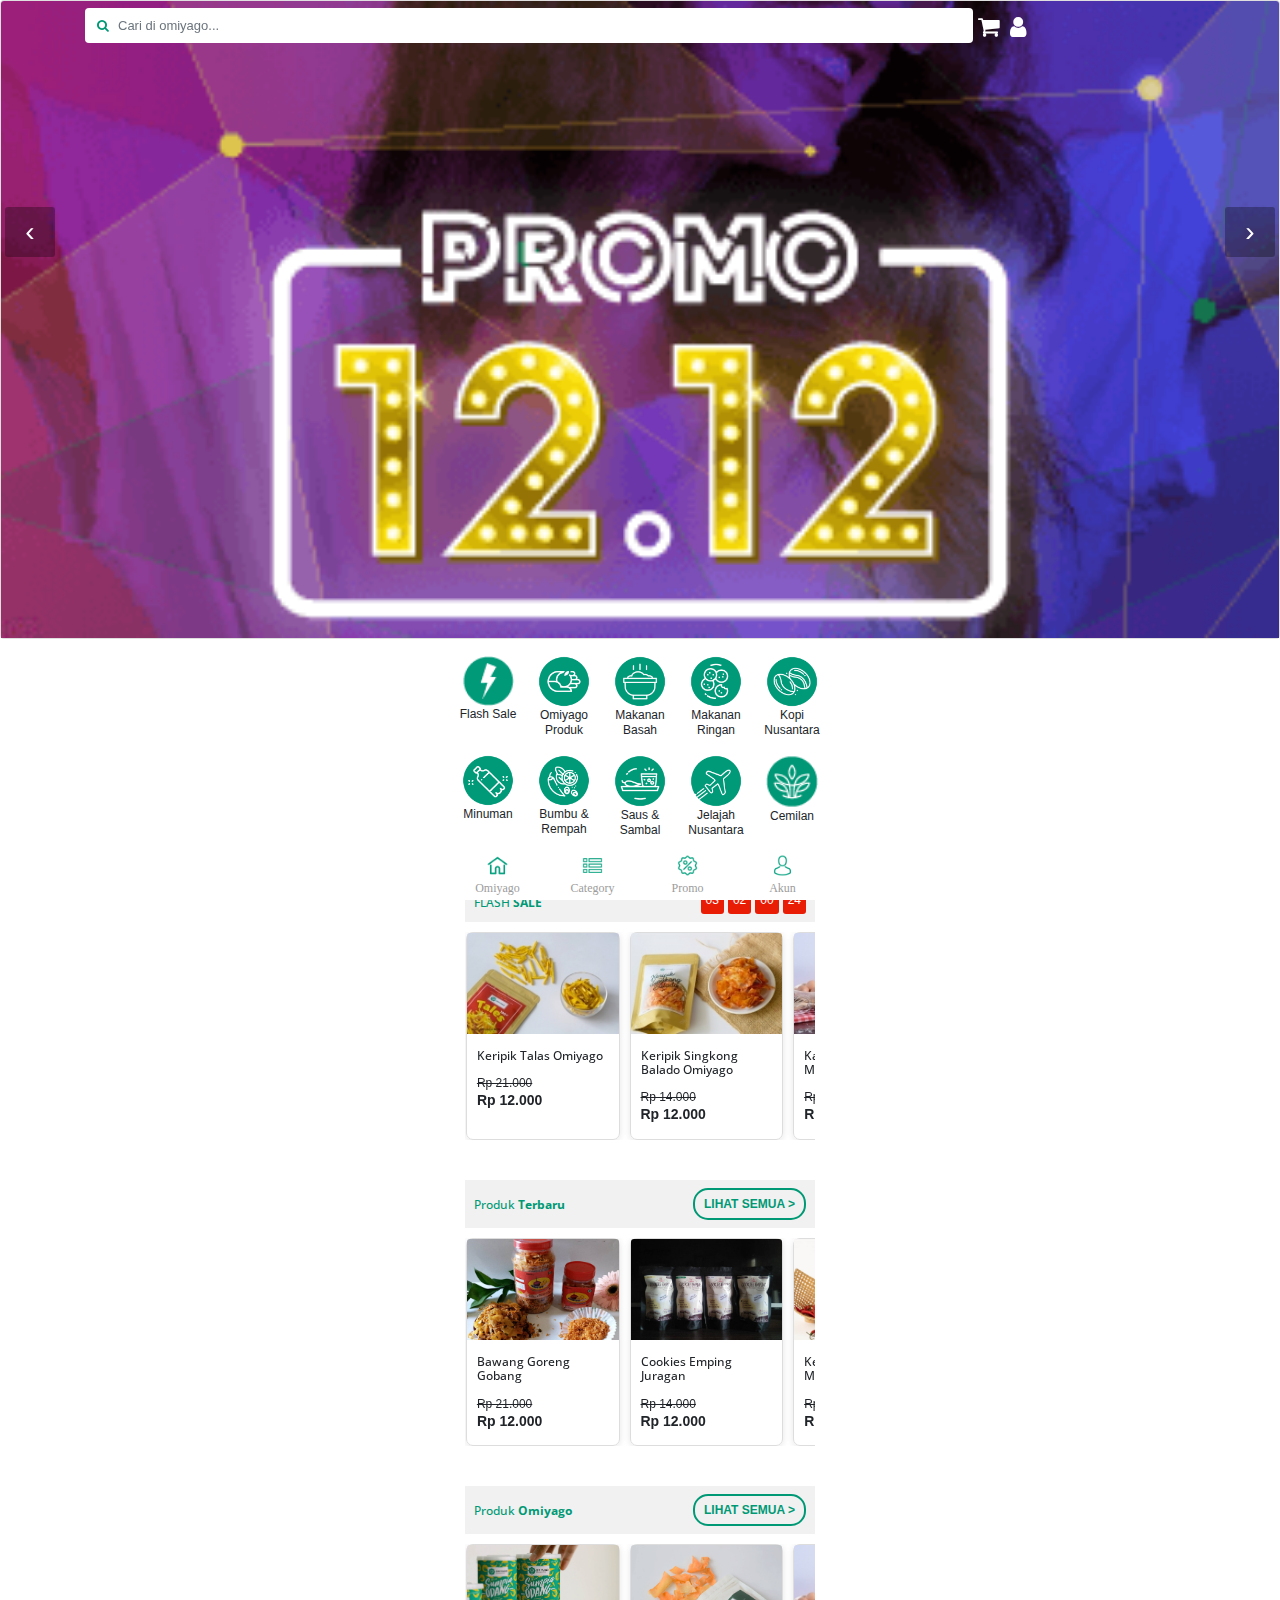
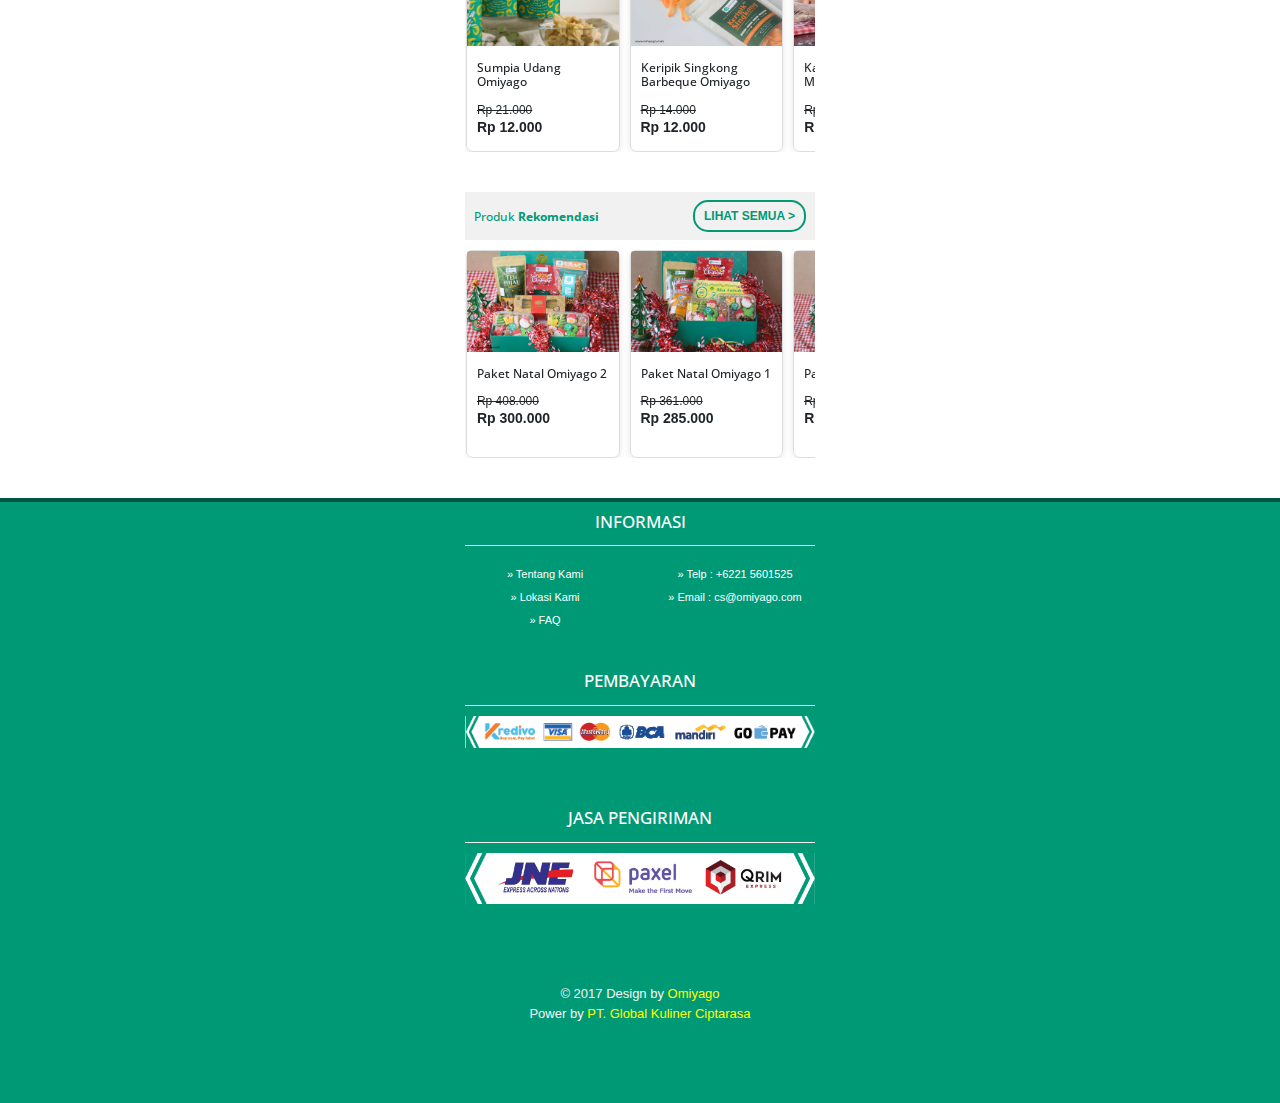
==== commit 2327e536: "update homepage" ====
--- a/index.html
+++ b/index.html
@@ -181,7 +181,7 @@
         </div>
       </div>
       <div class="row">
-        <div class="col-12 col-sm-6 col-lg-4 mx-auto">
+        <div class="col-12 col-sm-12 col-lg-4 mx-auto">
           <div id="carousel2" class="owl-carousel owl-theme">
             <div class="item">
               <div class="cards h-100">
@@ -248,7 +248,7 @@
         </div>
       </div>
       <div class="row">
-        <div class="col-12 col-sm-6 col-lg-4 mx-auto">
+        <div class="col-12 col-sm-12 col-lg-4 mx-auto">
           <div id="carousel3" class="owl-carousel owl-theme">
             <div class="item">
               <div class="cards h-100">
@@ -315,7 +315,7 @@
         </div>
       </div>
       <div class="row">
-        <div class="col-12 col-sm-6 col-lg-4 mx-auto">
+        <div class="col-12 col-sm-12 col-lg-4 mx-auto">
           <div id="carousel4" class="owl-carousel owl-theme">
             <div class="item">
               <div class="cards h-100">
@@ -382,7 +382,7 @@
         </div>
       </div>
       <div class="row">
-        <div class="col-12 col-sm-6 col-lg-4 mx-auto">
+        <div class="col-12 col-sm-12 col-lg-4 mx-auto">
           <div id="carousel5" class="owl-carousel owl-theme">
             <div class="item">
               <div class="cards h-100">
@@ -595,7 +595,7 @@
               items:2.2
           },
           600:{
-              items:2.2
+              items:4.2
           },
           1000:{
               items:2.2
@@ -616,7 +616,7 @@
               items:2.2
           },
           600:{
-              items:2.2
+              items:4.2
           },
           1000:{
               items:2.2
@@ -637,7 +637,7 @@
               items:2.2
           },
           600:{
-              items:2.2
+              items:4.2
           },
           1000:{
               items:2.2
@@ -658,7 +658,7 @@
               items:2.2
           },
           600:{
-              items:2.2
+              items:4.2
           },
           1000:{
               items:2.2
--- a/assets/css/style.css
+++ b/assets/css/style.css
@@ -122,6 +122,65 @@
   text-transform: uppercase;
 }
 
+#modalListAddAddress .formSearch form {
+  position: relative;
+}
+#modalListAddAddress .formSearch form .form-group input{
+  padding-left: 35px;
+  background: #ececec;
+}
+#modalListAddAddress .formSearch form button{
+  top: 0;
+  border: 0px;
+  color: #a1a1a1;
+  position: absolute;
+  background: transparent;
+}
+#modalListAddAddress .listAddresss .card .card-body h6 span {
+  background: #3abba2;
+  color: #ffffff;
+  padding: 1px 5px;
+  border-radius: 2px;
+  font-size: 12px;
+}
+#modalListAddAddress .listAddresss .card .card-body h5 {
+  font-weight: 600;
+  font-size: 15px;
+}
+#modalListAddAddress .listAddresss .card .card-body p.phoneAddress {
+  font-size: 14px;
+  margin: 0px;
+}
+#modalListAddAddress .listAddresss .card .card-body p.addressShipping {
+  margin: 0px;
+  font-size: 14px;
+}
+#modalListAddAddress .listAddresss .card .card-body a.card-link {
+  color: #1ABC9C;
+  font-size: 14px;
+  font-weight: 600;
+}
+#modalListAddAddress .listAddresss .card .card-footer p{
+  margin: 0px;
+  font-size: 15px;
+  text-align: center;
+}
+
+#modalNewAddAddress .modal-body .formNewAddAddress form .form-group {
+  margin-bottom: 5px;
+}
+#modalNewAddAddress .modal-body .formNewAddAddress form label {
+  font-size: 16px;
+  margin-bottom: 0px;
+}
+#modalNewAddAddress .modal-body .formNewAddAddress form input {
+  font-size: 15px;
+}
+#modalNewAddAddress .modal-body .formNewAddAddress form textarea {
+  font-size: 15px;
+}
+
+
 .navbarCategory {
   background: #009975 !important;
 }
@@ -189,6 +248,34 @@
 
 .detailPage {
   padding-top: 58px;
+}
+.slideThumb {
+  position: relative;
+}
+.slideThumb .love .btnLove {
+  width: 52px;
+  height: 52px;
+  bottom: -25px;
+  right: 16px;
+  box-shadow: rgba(0, 0, 0, 0.12) 0px 2px 8px 0px;
+  position: absolute;
+  z-index: 1;
+  display: flex;
+  -webkit-box-align: center;
+  align-items: center;
+  -webkit-box-pack: center;
+  justify-content: center;
+  padding: 2px;
+  border-width: 0px;
+  border-style: initial;
+  border-color: initial;
+  border-image: initial;
+  border-radius: 50% 50% 50%;
+  background: rgb(255, 255, 255);
+  outline: none;
+}
+.slideThumb .love .btnLove i {
+  color: #6b6b6b;
 }
 #masterBannerProduk .slideThumb .owl-carousel {
   position: relative;
@@ -387,6 +474,7 @@
 }
 #checkout {
   padding-top: 65px;
+  padding-bottom: 60px;
 }
 #checkout .addAddress p {
   margin: 0px;
@@ -400,8 +488,28 @@
   border: 1px solid blue;
   width: 100%;
 }
+
+#actionSheetKupon p {
+  margin: 0px;
+  padding-left: 15px;
+  margin-top: 15px;
+  font-size: 17px;
+}
+#actionSheetKupon .as-list-cell .as-list-cell-label {
+  padding-top: 5px;
+  padding-bottom: 25px;
+}
+#actionSheetKupon .as-list-cell form input {
+  width: 100%;
+  height: 40px;
+  margin-top: 5px;
+  padding: 5px 10px;
+  line-height: 37px;
+  border-radius: 3px;
+  border: 1px solid #dddddd;
+}
 #modalAddAddress .modal-header h5 {
-  font-size: 14px;
+  font-size: 16px;
   font-weight: 600;
 }
 #modalAddAddress .modal-body form .form-group {
@@ -425,28 +533,117 @@
 }
 #checkout .coldetailCheckout {
   padding: 10px;
-  margin-top: 30px;
+  margin-top: 20px;
   border: 1px solid #dddddd;
 }
-#checkout .coldetailCheckout .detailCheckout {
+/*#checkout .coldetailCheckout .detailCheckout {
   padding-bottom: 10px;
   border-bottom: 1px solid #c7c7c7;
-}
+}*/
+
+#thankyouPage .textThankyou {
+  margin-top: 4em;
+  padding: 30px 20px;
+  border: 1px solid #dddddd;
+}
+#thankyouPage .textThankyou p {
+  margin: 10px;
+  font-size: 16px;
+}
+#thankyouPage .textThankyou p.confirm {
+  font-size: 20px;
+  margin-top: 0px;
+  font-weight: 600;
+  color: #6a6a6a;
+}
+#thankyouPage .textThankyou .Totalprice {
+  width: 160px;
+  padding: 8px;
+  margin: auto;
+  margin-top: 15px;
+  margin-bottom: 15px;
+  border: 1px solid #dddddd;
+}
+#thankyouPage .textThankyou .norek img {
+  width: 80px;
+}
+#thankyouPage .textThankyou .norek span {
+  top: 3px;
+  left: 5px;
+  position: relative;
+}
+#thankyouPage .textThankyou .norek .bankName {
+  margin-top: 15px;
+}
+#thankyouPage .textThankyou .norek .bankName p{
+  margin: 0px;
+}
+
+#thankyouPage .textThankyou .Totalprice p{
+  font-weight: 600;
+  margin: 0px;
+  color: #6c6c6c;
+}
+
+#thankyouPage .colBtnThankyou {
+  margin-top: 30px;
+}
+#thankyouPage .colBtnThankyou button {
+  color: #ffffff;
+  font-size: 15px;
+  padding: 5px 11px;
+  border-radius: 3px;
+  background: #1ABC9C;
+  border: 1px solid #1ABC9C;
+}
+
+
 #checkout .coldetailCheckout .detailCheckout .media img {
   width: 70px;
+  height: 65px;
 }
 #checkout .coldetailCheckout .detailCheckout .media .media-body h5 {
-  font-size: 12px;
-  line-height: normal;
-  color: rgba(0, 0, 0, .7);
-  font-weight: 600;
+  font-size: 14px;
+  color: #4d4d4d;
+  font-weight: bold;
 }
 #checkout .coldetailCheckout .detailCheckout .media .media-body p {
   margin: 0px;
   font-size: 14px;
+  font-weight: 600;
+}
+#checkout .coldetailCheckout .detailCheckout .media .media-body p.priceCoret {
+  color: #9c9c9c;
+  font-size: 14px;
+  font-weight: normal;
+  text-decoration: line-through;
+}
+.colqty {
+  float: left;
+}
+.colTrash {
+  width: 70px;
+  float: right;
+  position: relative;
+}
+.colTrash .qty {
+  left: 0;
+  top: -8px;
+  position: absolute;
+}
+.colTrash .qty span{
+  font-size: 15px;
+}
+.colTrash i{
+  top: 0px;
+  float: right;
+  color: #5c5c5c;
+  font-size: 18px;
+  position: relative;
 }
 #checkout .coldetailCheckout .detailCheckout .formIncrement{
   overflow: hidden;
+  margin-top: 5px;
 }
 #checkout .coldetailCheckout .detailCheckout .formIncrement .subPrice {
   color: red;
@@ -456,6 +653,7 @@
 #checkout .coldetailCheckout .detailCheckout .formIncrement button{
   color: #ffffff;
   font-size: 14px;
+  border-radius: 50%;
   background: #17a2b8;
   border: 1px solid #17a2b8;
 }
@@ -484,6 +682,50 @@
   color: #ffffff;
   font-size: 15px;
 }
+#checkout .shipping {
+  overflow: hidden;
+  margin-top: 10px;
+  padding-bottom: 13px;
+  border-bottom: 1px solid #dddddd;
+}
+#checkout .shipping h2 {
+  margin: 0px;
+  font-size: 14px;
+  font-weight: 600;
+  padding-top: 7px;
+}
+#checkout .shipping .valShipping button {
+  color: #ffffff;
+  font-size: 14px;
+  padding: 2px 15px;
+  background: #1ABC9C;
+}
+#checkout .shipping .valShipping button:focus {
+  box-shadow: none;
+}
+.payment {
+  border-bottom: 0px;
+}
+.payment .listPayment ul {
+  padding-left: 0px;
+}
+.payment .listPayment ul li {
+  list-style: none;
+  padding-top: 13px;
+  padding-bottom: 13px;
+  border-bottom: 1px solid #eaeaea;
+}
+.payment .listPayment ul li a{
+  font-size: 14px;
+  color: #585858;
+}
+.payment .listPayment ul li a img{
+  width: 50px;
+  margin-right: 10px;
+}
+.as-list-cell-label span {
+  float: right;
+}
 .priceTotal {
   font-size: 17px;
   font-weight: 600;
@@ -491,10 +733,40 @@
   padding-top: 6px;
 }
 .btnBayar button {
-  background: #007bff;
-  color: #ffffff;
+  background: #e83e3e;
+  color: #ffffff;
+  width: 110px;
   float: right;
   font-size: 14px;
+}
+
+.borderKupon {
+  border-bottom: 4px solid #e6e6e6;
+  margin-bottom: 20px;
+  padding-bottom: 20px;
+  padding-top: 5px;
+}
+.kupon {
+  padding: 10px;
+  overflow: hidden;
+  border-radius: 5px;
+  background-color: rgb(255, 255, 255);
+  box-shadow: rgba(49, 53, 59, 0.12) 0px 1px 6px 0px;
+}
+.kupon .textKupon {
+  font-size: 15px;
+  color: #01906e;
+}
+
+.kupon .btnKupon {
+  padding: 3px 10px;
+  border-radius: 5px;
+  background: rgb(255, 139, 0);
+}
+.kupon .btnKupon p {
+  margin: 0px;
+  font-size: 14px;
+  color: #ffffff;
 }
 
 
@@ -565,6 +837,29 @@
   color: #009975;
 }
 
+/** Action Sheet **/
+#btnShow {
+  padding-top: 3px;
+}
+.as-list-cell-active {
+  background-color: #009975;
+}
+.as-bg {
+  opacity: 0.6;
+  background-color: #000000;
+}
+.as-list-cell {
+  border-bottom: 1px solid #eae8e8;
+}
+.actionSheet {
+  position: fixed !important;
+}
+.actionSheet .as-list-cell-label {
+  text-align: left;
+  padding: 15px;
+  font-size: 16px;
+}
+
 
 
 
@@ -583,6 +878,9 @@
   color: #ffffff;
   font-size: 17px;
 }
+footer .linkFooter {
+  text-align: center;
+}
 footer .linkFooter ul {
   padding-left: 0px;
 }
@@ -615,6 +913,11 @@
   position: fixed;
   padding: 3px 5px;
   background: #ffffff;
+}
+.menubuttonCheckout {
+  padding-top: 10px;
+  padding-bottom: 10px;
+  border-top: 4px solid #e6e6e6;
 }
 .menuButton .colMenus {
   text-align: center;
@@ -651,6 +954,10 @@
   position: fixed;
   background: #ffffff;
 }
+#menuButtonDetail .container {
+  margin: 0px;
+  max-width: 100%;
+}
 #menuButtonDetail .colChatButton {
   height: 100%;
   text-align: center;
@@ -688,3 +995,313 @@
   padding-top: 9px;
 }
 
+#allCategory .tabAllCategory a.linkCategory {
+  height: 65px;
+  font-size: 14px;
+  border-radius: 0px;
+  text-align: center;
+  background: #eaeaea;
+}
+#allCategory .tabAllCategory a.minuman {
+  padding-top: 23px;
+}
+#allCategory .tabAllCategory a.active {
+  color: #222222;
+  background: #ffffff;
+}
+
+
+
+
+#allCategory {
+  padding-top: 58px !important;
+  margin-top: 0px !important;
+}
+#allCategory .heading {
+  padding: 8px 9px;
+  overflow: hidden;
+  margin-bottom: 10px;
+  background-color: #f1f1f1;
+}
+#allCategory .heading h2{
+  float: left;
+  color: #009975;
+  font-size: 12px;
+  padding-top: 10px;
+  margin-bottom: 0px;
+}
+#allCategory .heading h2 span{
+  font-weight: bold;
+}
+#allCategory .heading .more {
+  float: right;
+}
+#allCategory .heading .more .textMore {
+  color: #009975;
+  padding: 5px 9px;
+  border-radius: 15px;
+  border: 2px solid #009975;
+}
+#allCategory .heading .more .textMore p {
+  margin: 0px;
+  font-size: 12px;
+  font-weight: 600;
+}
+#allCategory .heading .timer{
+  float: right;
+  margin-bottom: 0px;
+}
+#allCategory .heading .timer .time{
+  float: left;
+  padding: 5px;
+  color: #ffffff;
+  font-size: 12px;
+  margin-left: 4px;
+  border-radius: 3px;
+  background: #e91c06;
+  font-family: sans-serif;
+}
+#allCategory .item img {
+  margin-bottom: 10px;
+}
+#allCategory .descProduk h2 {
+  font-size: 12px;
+  margin-bottom: 2px;
+}
+#allCategory .descProduk .price del {
+  margin: 0px;
+  font-size: 12px;
+}
+#allCategory .descProduk .price p {
+  margin: 0px;
+  font-size: 14px;
+  margin-top: -5px;
+  font-weight: 600;
+}
+#allCategory .item {
+  border: 1px solid #dddddd;
+  border-radius: 7px;
+  box-shadow: rgba(49, 53, 59, 0.12) 0px 1px 6px;
+}
+#allCategory .item .descProduk {
+  height: 95px;
+  padding: 5px 10px 10px 10px;
+}
+#allCategory .headingLatest {
+  padding-top: 15px;
+  text-align: center;
+  margin-bottom: 15px;
+  border-top: 1px solid #f1f1f1;
+}
+
+
+
+
+
+
+
+
+
+
+
+/** Modal Cartr **/
+.modal-content-cart {
+  width: 100%;
+  height: 100%;
+  position: absolute;
+  background: #ffffff;
+}
+.modal-content-cart .modal-header {
+  padding: 0px 15px 0px 15px;
+}
+.modal-content-cart .modal-header .closer {
+  width: 100%;
+}
+.modal-content-cart .modal-header .closer span {
+  float: left;
+  color: #646464;
+  font-size: 35px;
+  margin-right: 8px;
+}
+.modal-content-cart .modal-header .closer h5 {
+  color: #646464;
+  padding-top: 9px;
+  font-weight: 600;
+}
+.modal-content-cart .modal-body .produkCartDetail {
+  padding: 15px;
+  box-shadow: 1px 1px 6px 0px #dddddd;
+}
+.modal-content-cart .modal-body .produkCartDetail .media img {
+  width: 33%;
+}
+.modal-content-cart .modal-body .produkCartDetail .media .media-body h5 {
+  font-size: 14px;
+  font-weight: 600;
+}
+.modal-content-cart .modal-body .produkCartDetail .media .media-body .popupPrice p {
+  margin: 0px;
+}
+.modal-content-cart .modal-body .produkCartDetail .media .media-body .popupPrice p.coret {
+  color: #9c9c9c;
+  font-size: 14px;
+  text-decoration: line-through;
+}
+.modal-content-cart .modal-body .produkCartDetail .media .media-body .popupPrice p.fixPrice {
+  color: #626262;
+  font-size: 15px;
+  font-weight: 600;
+}
+.modal-content-cart .modal-body .produkCartDetail .media .media-body .popupPrice p.fixPrice span{
+  background: #e80000;
+  color: #ffffff;
+  font-size: 10px;
+  padding: 3px;
+  border-radius: 3px;
+  position: relative;
+  top: -2px;
+}
+.modal-content-cart .modal-body .jumlah {
+  overflow: hidden;
+  margin-top: 20px;
+  padding-bottom: 18px;
+  border-bottom: 1px solid #e9e9e9;
+}
+.modal-content-cart .modal-body .jumlah .Qty form button {
+  width: 30px;
+  float: left;
+  height: 30px;
+  padding: 0px;
+  color: #959595;
+  font-size: 15px;
+  line-height: 31px;
+  border-radius: 50%;
+  text-align: center;
+  background: transparent;
+  border: 1px solid #009975;
+}
+.modal-content-cart .modal-body .jumlah .Qty form input {
+  width: 45px;
+  float: left;
+  height: 30px;
+  margin: 0px 10px;
+  border-top: 0px;
+  border-right: 0px;
+  border-left: 0px;
+  text-align: center;
+  border-radius: 0px;
+}
+.modal-content-cart .modal-body .stok {
+  margin-top: 8px;
+}
+.modal-content-cart .modal-body .stok p {
+  margin: 0px;
+  font-size: 14px;
+  font-weight: 600;
+  color: #696969;
+}
+.modal-content-cart .modal-body .stok p span{
+  font-weight: normal;
+}
+.modal-content-cart .modal-body .color {
+  margin-top: 15px;
+  overflow: hidden;
+}
+.modal-content-cart .modal-body .color .textColor {
+  margin-bottom: 9px;
+}
+.modal-content-cart .modal-body .color .textColor p {
+  margin: 0px;
+  font-size: 14px;
+}
+.modal-content-cart .modal-body .color .textColor p span{
+  color: #696969;
+  font-weight: 600;
+}
+.modal-content-cart .modal-body .color .check{
+  float: left;
+  width: 90px;
+  padding: 0px 10px;
+  margin-right: 10px;
+  border-radius: 20px;
+  background: #e1e1e1;
+  border: 1px solid #01906e;
+}
+.modal-content-cart .modal-body .color .check label{
+  top: -2px;
+  font-size: 14px;
+  position: relative;
+}
+.modal-content-cart .modal-body .notes {
+  margin-top: 5px;
+}
+.modal-content-cart .modal-body .notes form .form-group label {
+  color: #7f7f7f;
+  font-size: 15px;
+  margin-bottom: 0px;
+}
+.modal-content-cart .modal-body .btnBuy {
+  overflow: hidden;
+  margin-top: 60px;
+}
+.modal-content-cart .modal-body .btnBuy .grandPrice p {
+  margin: 0px;
+  color: #7f7f7f;
+  font-size: 15px;
+}
+.modal-content-cart .modal-body .btnBuy .grandPrice p.prices {
+  color: #626262;
+  font-size: 15px;
+  font-weight: 600;
+}
+.modal-content-cart .modal-body .btnBuy .buys button {
+  font-size: 15px;
+  margin-top: 5px;
+  background: #e83e3e;
+  border-color: #e83e3e;
+}
+
+.address {
+  padding-bottom: 20px;
+  border-bottom: 4px solid #e6e6e6;
+}
+.address .headingAddress h2 {
+  padding-bottom: 8px;
+  border-bottom: 1px solid #eaeaea;
+}
+.address .headingAddress h2 {
+  color: #474747;
+  font-size: 17px;
+  font-weight: 600;
+}
+.address .alamat p {
+  margin: 0px;
+  font-size: 14px;
+}
+.address .colChooseAddress .btnChoose button {
+  width: 100%;
+  color: #01906e;
+  margin-top: 13px;
+  border: 1px solid #01906e;
+}
+.modal-content-cart .modal-body .jumlah .textQty span {
+  font-size: 16px;
+  color: #7f7f7f;
+}
+#modalCart {
+  overflow: hidden;
+}
+#modalCart .modal-dialog {
+  margin: 0px;
+  height: 100%;
+}
+
+
+@media only screen and (min-width : 480px) and (max-width : 769px) {
+  #mainNav .container form {
+    width: 87% !important;
+  }
+  #mainNav .container .iconTop {
+    width: 10%;
+  }
+}
